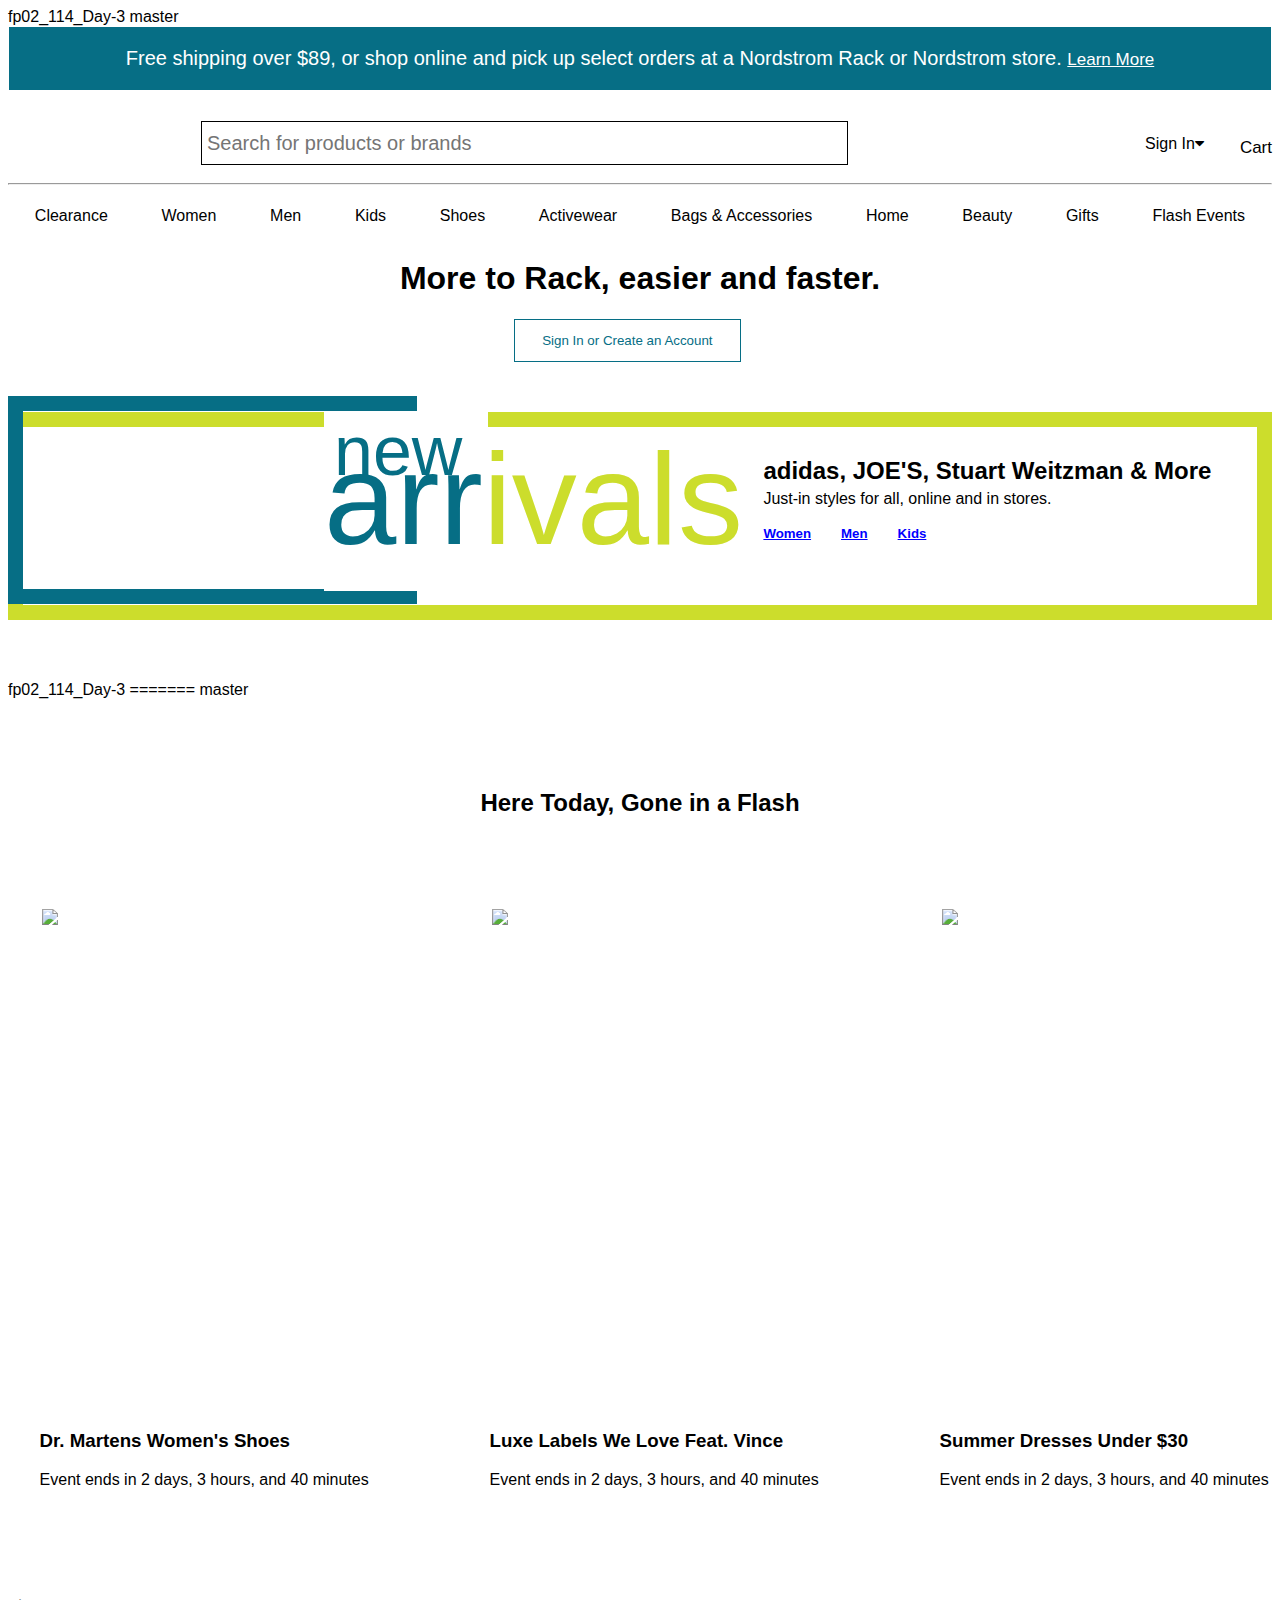
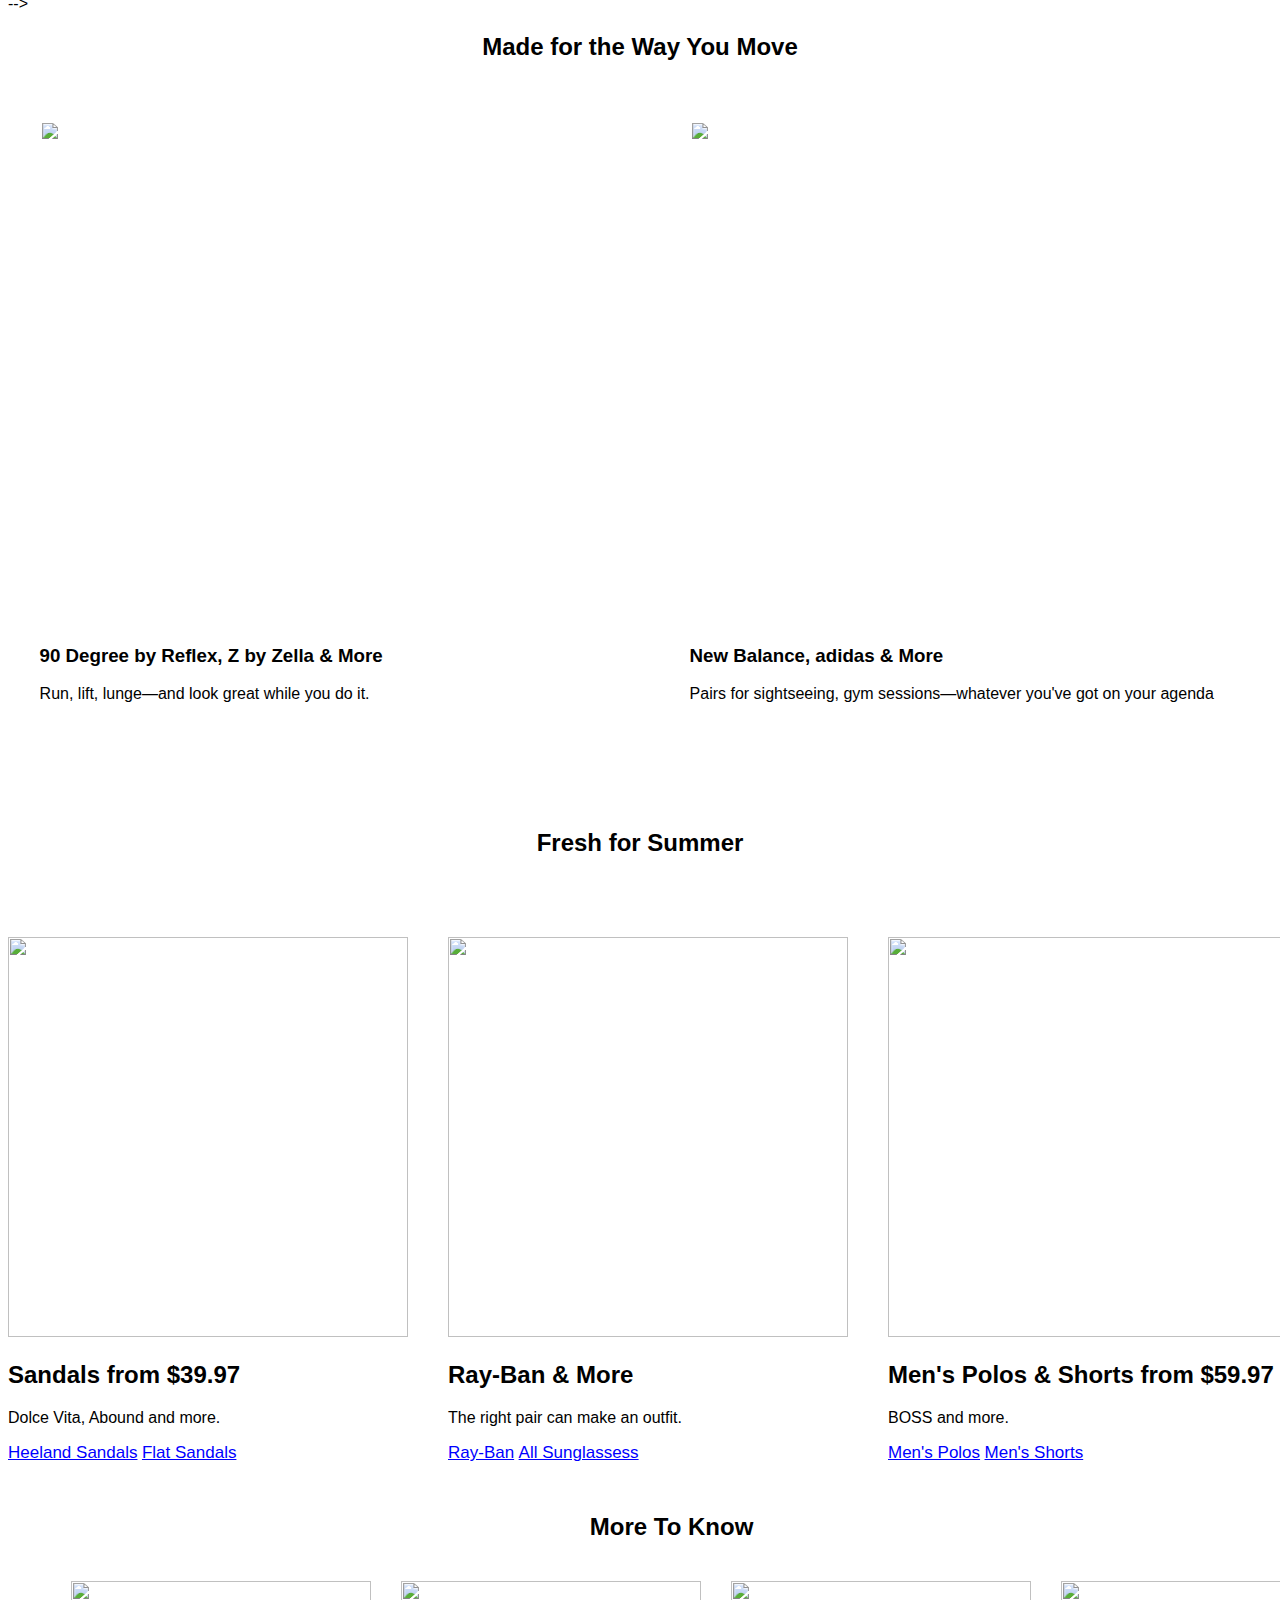
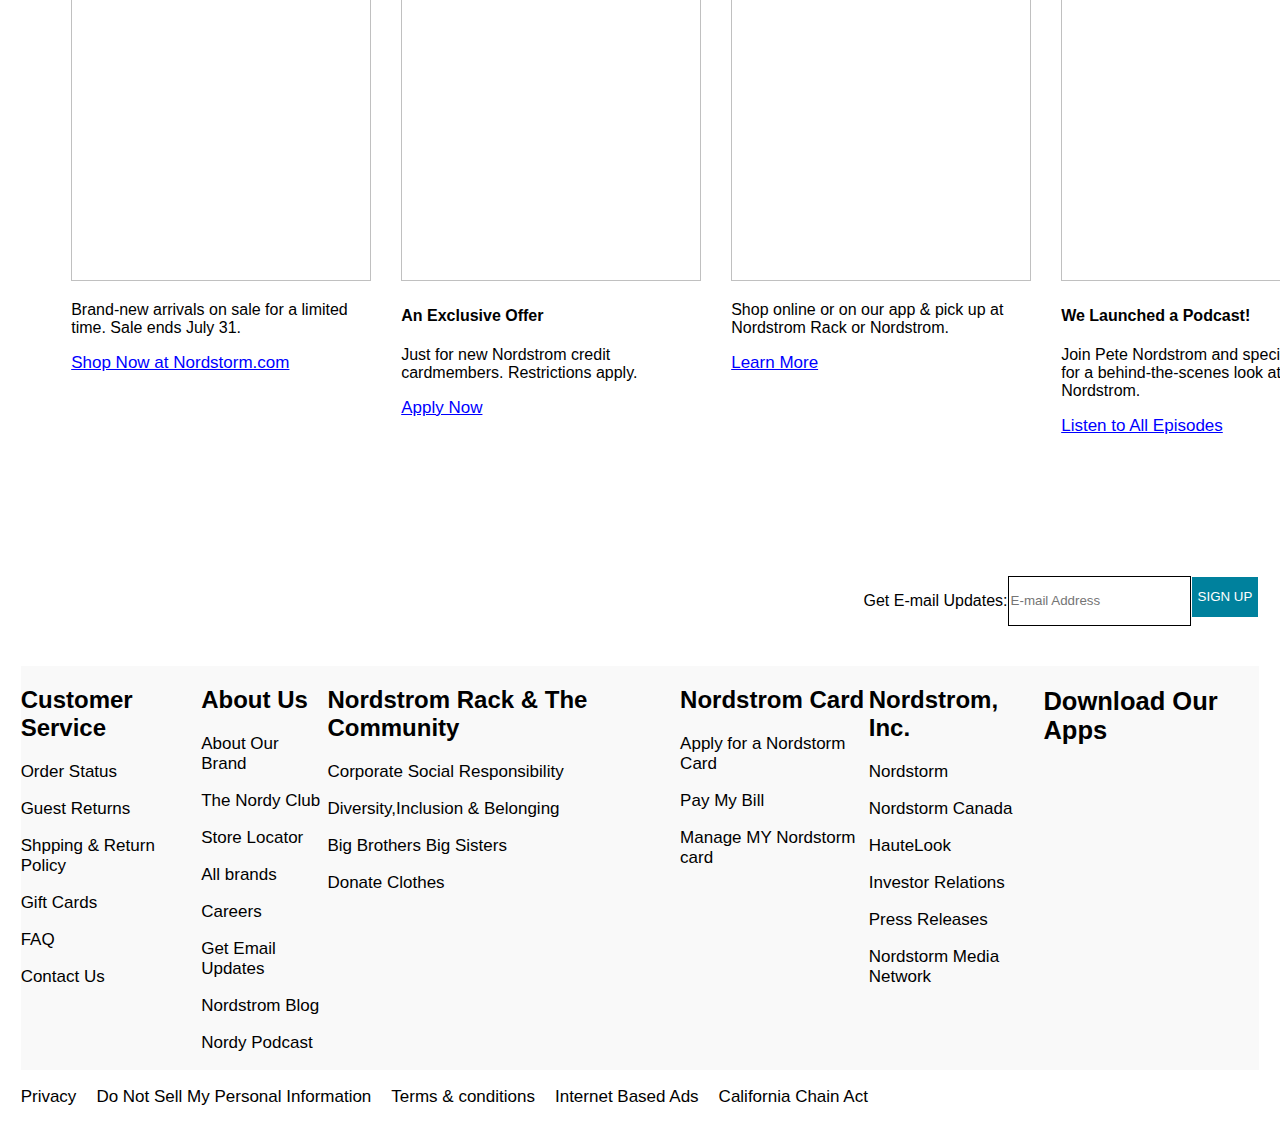
==== index.html @ 25737b63 "Update index.html" ====
<!DOCTYPE html>
<html lang="en">
<head>
    <meta charset="UTF-8">
    <meta http-equiv="X-UA-Compatible" content="IE=edge">
    <meta name="viewport" content="width=device-width, initial-scale=1.0">
    <title>Document</title>
    <link rel="stylesheet" href="./style/navbar.css">
    <link rel="stylesheet" href="./style/footer.css">
    <link rel="stylesheet" href="./style/bodypart.css">
 fp02_114_Day-3
    <!-- <link href="https://cdn.jsdelivr.net/npm/bootstrap@5.2.0-beta1/dist/css/bootstrap.min.css" rel="stylesheet" integrity="sha384-0evHe/X+R7YkIZDRvuzKMRqM+OrBnVFBL6DOitfPri4tjfHxaWutUpFmBp4vmVor" crossorigin="anonymous"> -->


    
 master
    <script
       src="https://kit.fontawesome.com/24c494a6b6.js"
       crossorigin="anonymous"
     ></script>
     <link rel="stylesheet" 
          href=
"https://cdnjs.cloudflare.com/ajax/libs/font-awesome/4.7.0/css/font-awesome.min.css">
</head>
<style>
    #more_to_know{
        width: 95%;
        margin-left: 5%;
        margin-bottom: 80px;
        margin-top: 50px;
    }

    #more_to_know>h2{
        text-align: center;
        margin-bottom: 40px;
    }
    #more_to_know>div{
        display: flex;
        justify-content: space-around;
        gap: 30px;
    }
    #more_to_know>div>div>img{
        height: 300px;
        width: 300px;
    }
    #more_to_know>div>div>a{
        color: blue;
        text-decoration: underline;
        
    }

    #fresh_for_summer>h2{
        text-align: center;
        margin-top: 40px;
        margin-bottom: 80px;
    }
    #fresh_for_summer>div{
        display: flex;
        justify-content: space-around;
        gap: 40px;
    }
    #fresh_for_summer>div>div>img{
        height: 400px;
        width: 400px;
    }
    #fresh_for_summer>div>div>div>a{
        color: blue;
        text-decoration: underline;
        gap: 30px;
    }
    

</style>
<body>
    <div id="mainnavbar">
    </div>

    
    <!-- *********body part**************** -->
    <h1 class="more">More to Rack, easier and faster.</h2>
    <button id="signbtn">Sign In or Create an Account</button>

    <div id="new_arrivals">
        <div id="joe">
            <h2>adidas, JOE'S, Stuart Weitzman & More</h2>
            <p>Just-in styles for all, online and in stores.</p>
            <div id="adidas">
                <h5>Women</h5>
                <h5>Men</h5>
                <h5>Kids</h5>
            </div>
        </div>
    </div>
    <div id="new_arrivals2">
        

    </div>
    <div id="new_arrival_box">
        <p class="new">new</p>
        <p class="arrivals">arr<span class="rivals">ivals</span></p>
    </div>

    <div id="slider">
        

    </div>

 fp02_114_Day-3
    <!-- <div id="slider">
        <div id="carouselExampleFade" class="carousel slide carousel-fade" data-bs-ride="carousel">
            <div class="carousel-inner">
              <a href="">
                <div class="carousel-item active">
                    <img src="https://assets.materialup.com/uploads/560e47b5-9641-4c14-b382-d2c999609350/preview.gif" class="d-block w-100" id="slideimg" alt="...">
                  </div>
              </a>
              <a href="">
                <div class="carousel-item">
                    <img src="https://media.istockphoto.com/photos/beautiful-asian-woman-shopping-online-with-mobile-phone-on-banner-picture-id1203642900?k=20&m=1203642900&s=170667a&w=0&h=y4pPW13m8MSfS_oq-EdHxk5dnBdIF86KWnBeRpiNZKg=" id="slideimg"  class="d-block w-100" alt="...">
                  </div>
              </a>
              <a href="">
                <div class="carousel-item">
                    <img src="https://morecustomersapp.com/wp-content/uploads/2020/08/banner-and-eCommerce.jpg" id="slideimg" class="d-block w-100" alt="...">
                  </div>
              </a>
              <a href="">
                <div class="carousel-item">
                    <img src="https://camo.envatousercontent.com/8f9ede8641d0f20750a0ad91c3855bf99bcc7b15/68747470733a2f2f64656d6f2e7468656d652d736b792e636f6d2f656e7661746f5f696d616765732f6d796465636f722f62616e6e65722d73616c652d34382e676966" id="slideimg" class="d-block w-100" alt="...">
                  </div>
              </a>
              <a href="">
                <div class="carousel-item">
                    <img src="https://i.pinimg.com/originals/4a/24/2b/4a242b1af58a55c62deaf5a972622909.gif" id="slideimg" class="d-block w-100" alt="...">
                  </div>
              </a>
            </div>
            <button class="carousel-control-prev" type="button" data-bs-target="#carouselExampleFade" data-bs-slide="prev">
              <span class="carousel-control-prev-icon" aria-hidden="true"></span>
              <span class="visually-hidden">Previous</span>
            </button>
            <button class="carousel-control-next" type="button" data-bs-target="#carouselExampleFade" data-bs-slide="next">
              <span class="carousel-control-next-icon" aria-hidden="true"></span>
              <span class="visually-hidden">Next</span>
            </button>
          </div>
    </div> -->
=======
    
 master
    <h2 class="here">Here Today, Gone in a Flash</h2>

    <div class="herebox">
        
            <div>
                <a href="">
                <img src="https://n.nordstrommedia.com/id/efb335a3-3217-4676-95b7-a118165d044d.jpeg?h=1224&w=1224" alt="">
            </a>
            <h3>Dr. Martens Women's Shoes</h3>
            <p>Event ends in 2 days, 3 hours, and 40 minutes</p>
            </div>
            
        
        <div>
            <a href="">
                <img src="https://n.nordstrommedia.com/id/b703c26f-d7a7-40a5-97ea-edccc70c4c58.jpeg?h=1224&w=1224" alt="">
            </a>
            <h3>Luxe Labels We Love Feat. Vince</h3>
            <p>Event ends in 2 days, 3 hours, and 40 minutes</p>

        </div>
        <div>
            <a href="">
                <img src="https://n.nordstrommedia.com/id/483097c6-24bb-4103-94c3-8af7c568f794.jpeg?h=1224&w=1224" alt="">
            </a>
            <h3>Summer Dresses Under $30</h3>
            <p>Event ends in 2 days, 3 hours, and 40 minutes</p>
        </div>
    </div> -->

    <!-- ***************Made for the Way You Move********** -->

    <h2 class="made">Made for the Way You Move</h2>

    <div class="dr_martens">
        
        <div>
            <a href="">
            <img src="https://n.nordstrommedia.com/id/efb335a3-3217-4676-95b7-a118165d044d.jpeg?h=1224&w=1224" alt="">
        </a>
        <h3>90 Degree by Reflex, Z by Zella & More</h3>
        <p>Run, lift, lunge—and look great while you do it.</p>
        <a href="">Women's Workout Sets</a>
        <a href="">All Women's Activewear</a>
        </div>
        
    
    <div>
        <a href="">
            <img src="https://n.nordstrommedia.com/id/b703c26f-d7a7-40a5-97ea-edccc70c4c58.jpeg?h=1224&w=1224" alt="">
        </a>
        <h3>New Balance, adidas & More</h3>
        <p>Pairs for sightseeing, gym sessions—whatever you've got on your agenda</p>
        <a href="">Sneakers for All</a>

    </div>
    
</div> 
<div id="slider_down"></div>

<div id="fresh_for_summer">
    <h2>Fresh for Summer</h2>
    <div>
        <div><img src="https://image.made-in-china.com/43f34j00PeITEvuauDql/High-Heel-Sandel-Lady-Shoes-S-H5-.jpg" alt="">
            <h2>Sandals from $39.97</h2>
            <p>Dolce Vita, Abound and more.</p>
            <div>
                <a href="">Heeland Sandals</a>
                <a href="">Flat Sandals</a>
            </div>
        </div>

        <div><img src="https://encrypted-tbn0.gstatic.com/images?q=tbn:ANd9GcQ8FQMLclQclEjliEaEalMgte2aXIigEbN1Bw&usqp=CAU" alt="">
            <h2>Ray-Ban & More</h2>
            <p>The right pair can make an outfit.</p>
            <div>
                <a href="">Ray-Ban</a>
                <a href="">All Sunglassess</a>
            </div>
        </div>

        <div><img src="https://c.tenor.com/kB_zB_PAf-8AAAAM/savex-shirts.gif" alt="">
            <h2>Men's Polos & Shorts from $59.97</h2>
            <p>BOSS and more.</p>
            <div>
                <a href="">Men's Polos</a>
                <a href="">Men's Shorts</a>
            </div>
        </div>


        



    </div>
</div>

<div id="more_to_know">
    <h2>More To Know</h2>
    <div>
        <div><img src="https://www.gifimages.pics/images/quotes/english/general/best-happy-anniversary-gif-52650-298450.gif" alt="">
            <p>Brand-new arrivals on sale for a limited time. Sale ends July 31.</p>
            <a href="">Shop Now at Nordstorm.com</a>
        </div>

        <div><img src="https://img.freepik.com/premium-vector/bonus-sign-letters-3d-decor-with-confetti-word-bonus-design-background-card-banner-confetti-decoration_41737-258.jpg?w=2000" alt="">
            <h4>An Exclusive Offer</h4>
            <p>Just for new Nordstrom credit cardmembers. Restrictions apply.</p>
            <a href="">Apply Now</a>
        </div>

        <div><img src="https://i.pinimg.com/originals/b9/51/ff/b951ffe771d095830fd4a39f845a2e57.gif" alt="">
            <p>Shop online or on our app & pick up at Nordstrom Rack or Nordstrom.</p>
            <a href="">Learn More</a>
        </div>

        <div><img src="https://1z1euk35x7oy36s8we4dr6lo-wpengine.netdna-ssl.com/wp-content/uploads/2022/05/Gummicube_Branding-Banners_220526_970x250_GIF-Layers.gif" alt="">
            <h4>We Launched a Podcast!</h4>
            <p>Join Pete Nordstrom and special guests for a behind-the-scenes look at Nordstrom. </p>
            <a href="">Listen to All Episodes</a>
        </div>


    </div>
</div>


<!-- ********************footer******************* -->
<div id="footer_body">   
</div>
<script src="https://cdn.jsdelivr.net/npm/bootstrap@5.2.0-beta1/dist/js/bootstrap.bundle.min.js" integrity="sha384-pprn3073KE6tl6bjs2QrFaJGz5/SUsLqktiwsUTF55Jfv3qYSDhgCecCxMW52nD2" crossorigin="anonymous"></script>
</body>
</html>
<script src="./script/index.js" type="module"></script>
<script src="./script/slide.js"></script>
---- style/navbar.css ----
#free_shipping{
    background-color: #066e85;
    color: white;
    font-size: 20px;
    text-align: center;
    border: 1px solid white;
}
a{
    color: white;
    font-size: 17px;
}

/* ************nordstrom logo********** */
#nordstrom{
    display: flex;
    justify-content: space-between;
    margin-top: 30px;
}
#input_id{
    width: 96%;
    height: 40px;
    border: none;
    font-size: 20px;
    margin-left: 3px;
}
#inputbox{
    border: 1px solid black;
    width: 51%;
    margin-right: 7%;
    height: 42px;
    
}
#sign{
    display: flex;
    gap: 20px;

}
#sign>a{
    text-decoration: none;
    color: black;
}
.fa-solid{
    /* margin-left: 20%; */
}
/* **************navbarpage*********** */
#clearance{
    display: flex;
    justify-content: space-between;

}
#clearance>a{
    text-decoration: none;
    color: black;
}


/* *************navbar*********** */

body {
    font-family: Arial, Helvetica, sans-serif;
  }

.navbar {
    overflow: hidden;
    /* border: 3px solid red ; */
    justify-content: space-around;
    display: flex;
  }
  
  .navbar a {
    /* float: left; */
    font-size: 16px;
    color: white;
    text-align: center;
    padding: 14px 16px;
    text-decoration: none;
  }
  
  .dropdown {
    /* float: left; */
    overflow: hidden;
  }
  
  .dropdown .dropbtn {
    font-size: 16px;  
    border: none;
    outline: none;
    color: black;
    padding: 14px 16px;
    background-color: inherit;
    font-family: inherit;
    margin: 0;
  }
  
  .navbar a:hover, .dropdown:hover .dropbtn {
    color: #00819d;
  }
  
  .dropdown-content {
    display: none;
    
    position: absolute;
    background-color: #f9f9f9;
    /* display: flex; */
    min-width: 160px;
    box-shadow: 0px 8px 16px 0px rgba(0,0,0,0.2);
    z-index: 1;
  }
  
  
  .dropdown-content a {
    float: none;
    color: black;
    padding: 12px 16px;
    text-decoration: none;
    display: block;
    text-align: left;
  }
  
  .dropdown-content a:hover {
    /* background-color: #ddd; */
    text-decoration: underline;
    color: #00819d;
  }
  
  .dropdown:hover .dropdown-content {
    display: block;
    display: flex;
    
  }

  /* **************nav2*********** */

  .dropdown-content2 {
    display: none;
    position: absolute;
    background-color: #f9f9f9;
    min-width: 160px;
    box-shadow: 0px 8px 16px 0px rgba(0,0,0,0.2);
    z-index: 1;
  }
  
  .dropdown-content2 a {
    float: none;
    color: black;
    padding: 12px 16px;
    text-decoration: none;
    display: block;
    text-align: left;
  }
  
  .dropdown-content2 a:hover {
    color: #00819d;
    text-decoration: underline;
  }
  
  .dropdown:hover .dropdown-content2 {
    display: block;
    /* border: 10px solid red; */
    
    margin-left: -8%;
  }
  .dropdown:hover .dropdown-content2>a{
    margin-top: -10px;
  }
  /* ********* */
  #signbutton{
    display: flex;
    gap: -5px;
    background-color:#065b72;
    
  }
  #signbutton>a{
    color: white;
  }
  #signbutton>hr{
    color: white;
    height: 30px;
  }
---- style/footer.css ----
#footer{
    display: flex;
    justify-content: space-around;
    background-color: #f9f9f9;
}
#footer>div>a{
    text-decoration: none;
    color: black;
}
#footer>div>a:hover{
    text-decoration: underline;
    color: blue;
}
#socialicon>a{
    text-decoration: none;
    color: black;
}
#socialicon{
    display: flex;
    gap: 20px;
}
#get_email{
    margin-top: 40px;
    display: flex;
    justify-content: space-between;
    margin-bottom: 40px;

}
#get_email>div>form{
    display: flex;
    justify-content: space-around;
}
#get_email>div>form>input{
    border: 1px solid;
}
#get_email>div{
    /* border: 1px solid red; */
    display: flex;
}
#btn{
    background-color:#00819d;
    color: white;
    height: 42px;
}
#btn:hover{
    background-color:white;
    color: #00819d;
}
#privacy{
    display: flex;
    gap: 20px;
}
#privacy>a{
    color: black;
    text-decoration: none;
}
#privacy>a>p:hover{
    color: blue;
    text-decoration: underline;

}
#exclusive>a>img{
    width: 100%;
    /* border: 2px solid green; */
}
#footer_body{
    width: 98%;
    margin: auto;
}
#prabhat{
    height: 200px;
}
---- style/bodypart.css ----
.para{
    font-size: 18px;
}
.para:hover{
    text-decoration: underline;
}
.more{
    text-align: center;
}
#signbtn{
    width: 18%;
    margin-left: 40%;
    border: 1px solid #066e85;
    height: 43px;
    color: #066e85;
    background-color: white;
}
#signbtn:hover{
    background-color: #066e85;
    color: white;
}
#new_arrivals{
    border: 15px solid #ccdd2c;
    margin-top: 50px;
    margin-bottom: -300px;
    height: 178px;
    
}
#new_arrivals2{
    border: 15px solid #066e85;
    margin-top: 20px;
    width: 30%;
    height: 178px;
    margin-top: 6%;
    margin-bottom:-263px;
}

#new_arrival_box{
    margin-left: 25%;
    background-color: white;
width: 13%;
height: 180px;
}
.new{
    
    margin-bottom: -197px;
    margin-left: 10px;
    font-size: 70px;
    color: #066e85;
}
.arrivals{
    margin-bottom: 5px;
    font-size: 130px;
    color: #066e85;
}
.rivals{
    color: #ccdd2c;
}
#adidas{
    display: flex;
    gap: 30px;
    margin-top: -20px;
    color: blue;
    text-decoration: underline;
}
#joe{
    margin-top: 30px;
    margin-left: 60%;
}
#joe>p{
margin-top: -15px;

}
#slider{
    margin-top: 90px;
    width: 95%;
    margin-left: 30px;
    /* margin: auto; */
}
#slideimg{
    height: 600px;
}
/* #slider>img{
    width: 100%;
    height: 200px;
} */
.here{
    margin-top: 90px;
    text-align: center;
    margin-bottom: 90px;
}
.herebox{
    margin-top: 60px;
    width: 95%;
    margin: auto;
    display: flex;
    /* gap: 60px; */
    justify-content: space-around;
    margin-bottom: 90px;
}
.herebox>div>a>img{
    height: 500px;
    width: 450px;
}
.dr_martens{
    margin-top: 60px;
    width: 95%;
    margin: auto;
    display: flex;
    /* gap: 60px; */
    justify-content: space-around;
    margin-bottom: 90px;
}
.dr_martens>div>a>img{
    height: 500px;
    width: 650px;
}
.made{
    text-align: center;
    margin-bottom: 60px;
}
#slider>img{
    width: 100%;
    height: 650px;
}
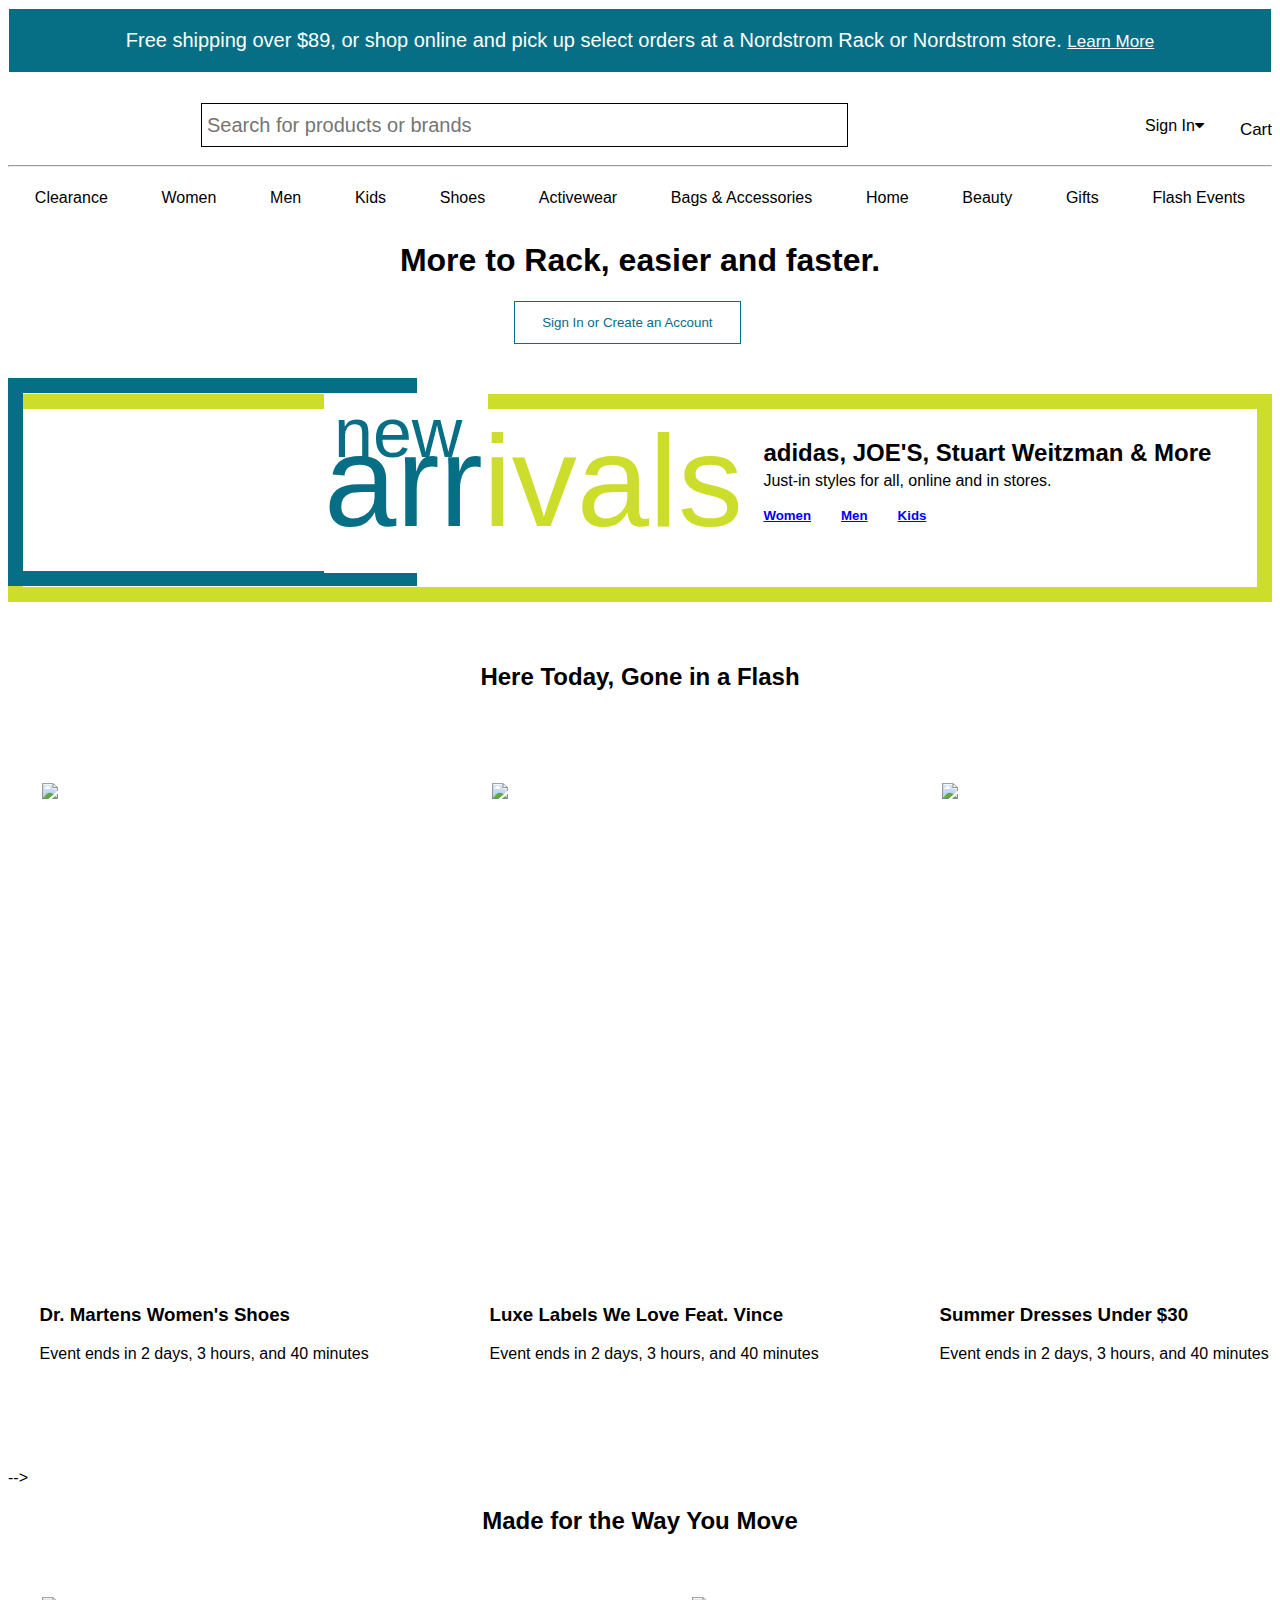
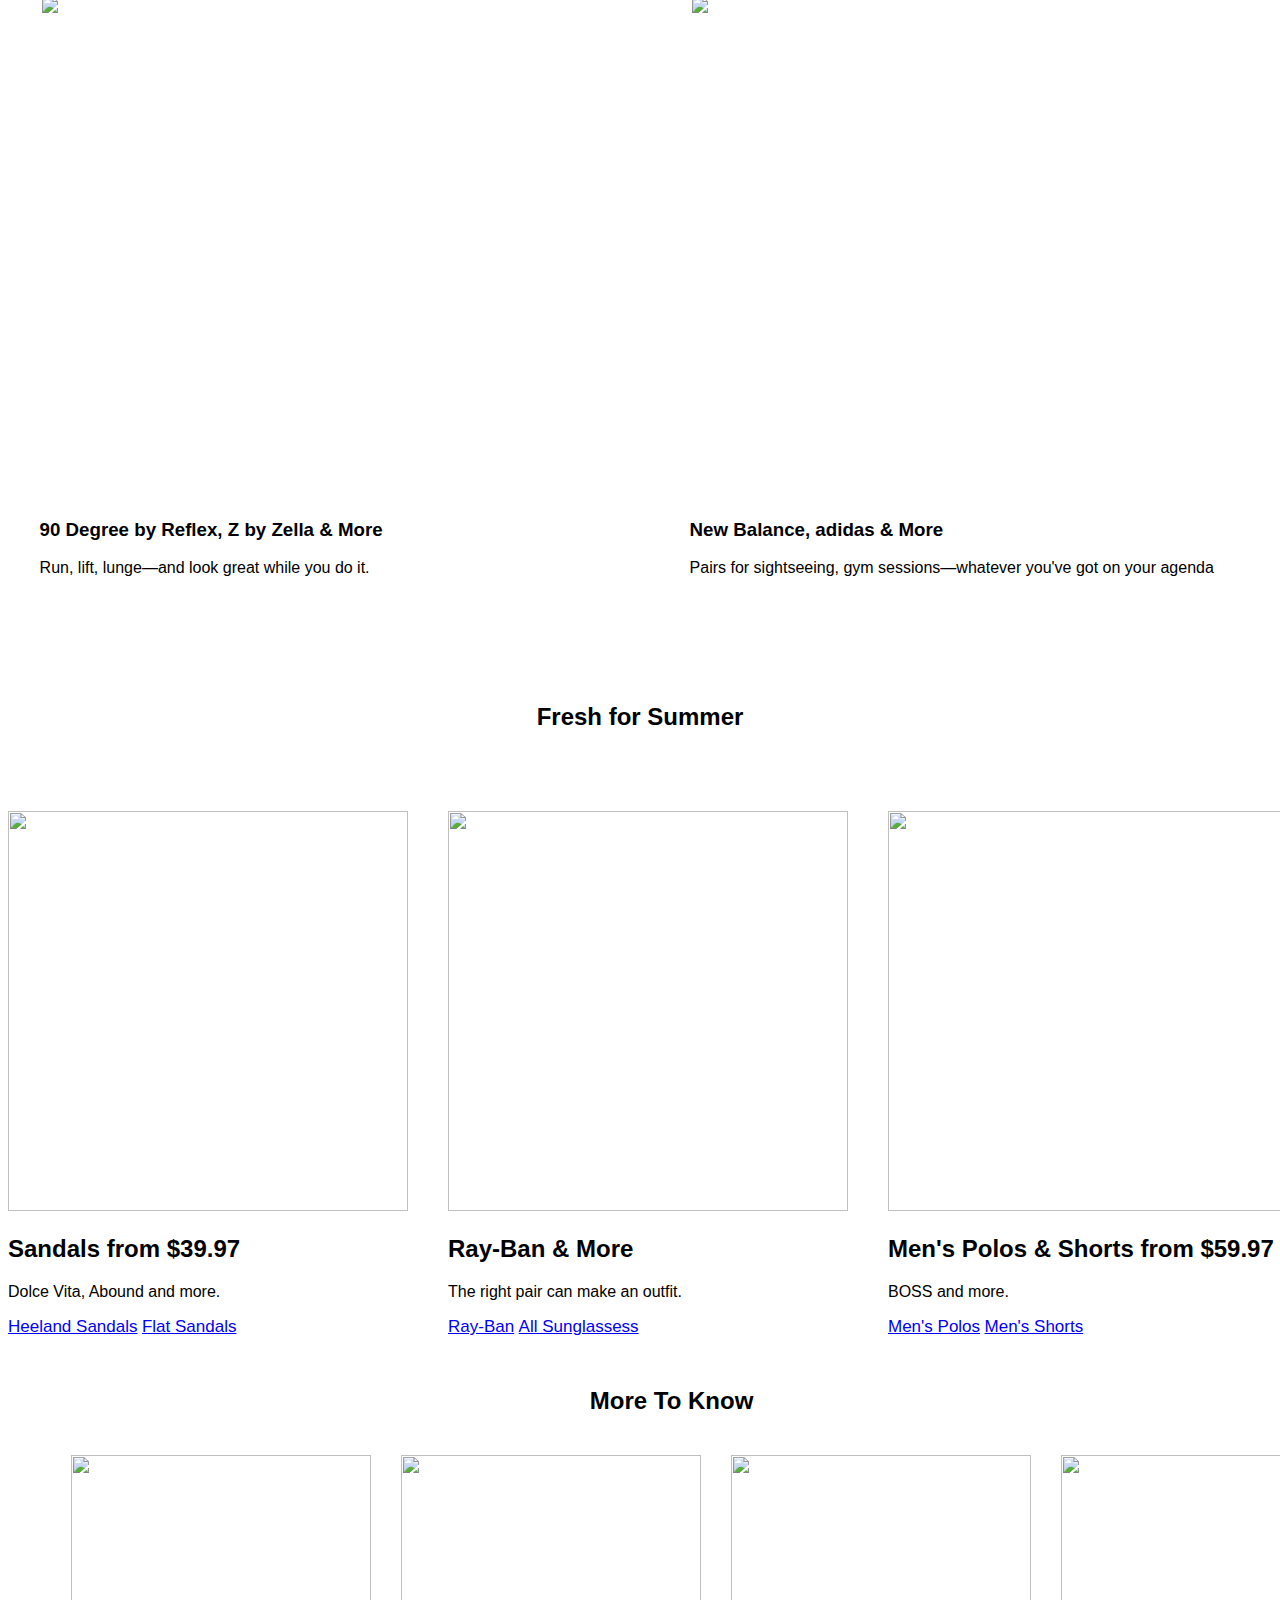
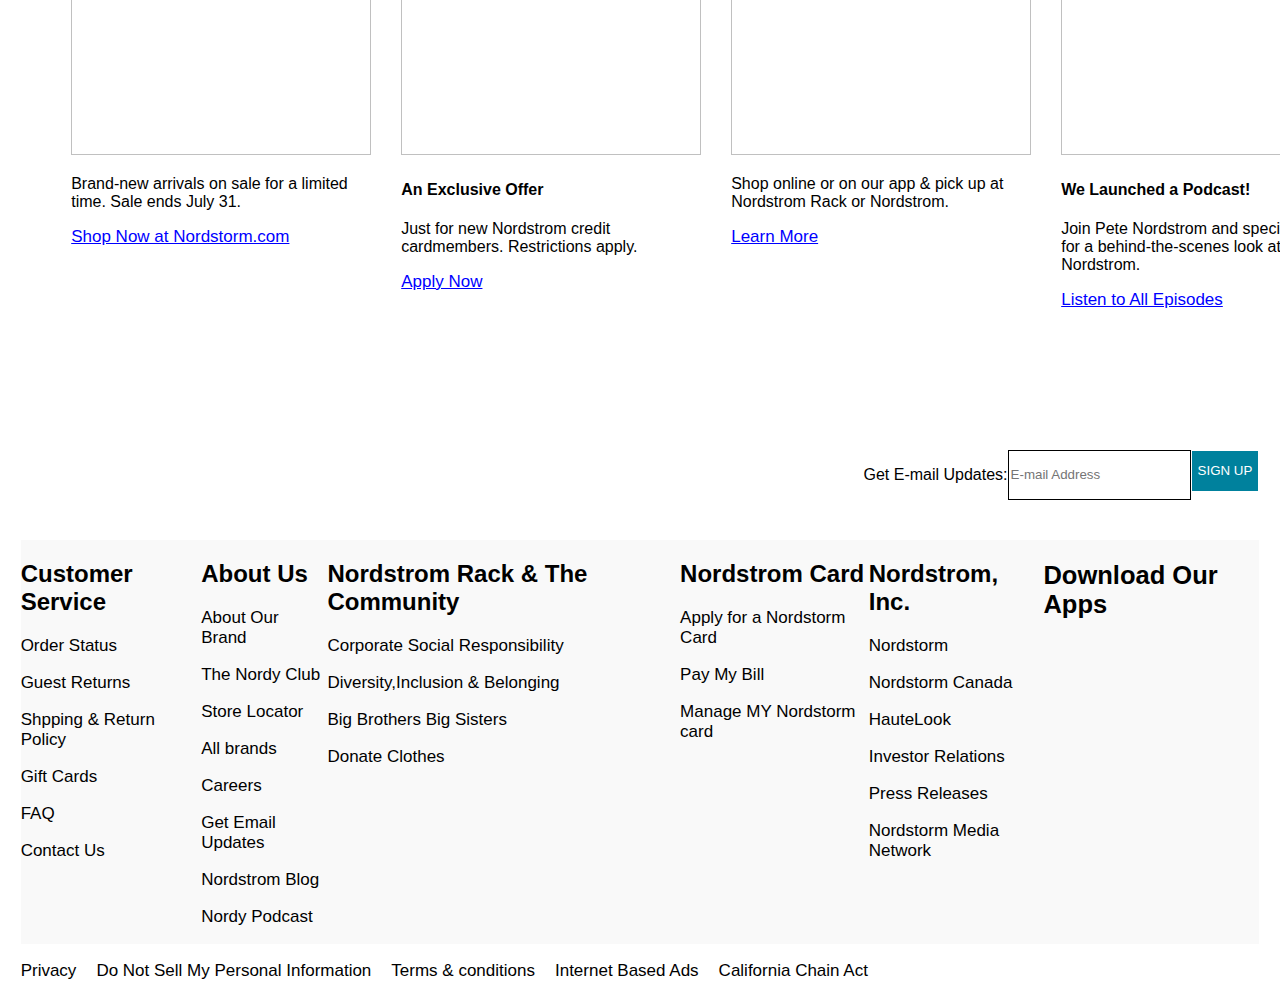
==== commit aabc2f0d: "Update index.html" ====
--- a/index.html
+++ b/index.html
@@ -8,12 +8,11 @@
     <link rel="stylesheet" href="./style/navbar.css">
     <link rel="stylesheet" href="./style/footer.css">
     <link rel="stylesheet" href="./style/bodypart.css">
- fp02_114_Day-3
+ 
     <!-- <link href="https://cdn.jsdelivr.net/npm/bootstrap@5.2.0-beta1/dist/css/bootstrap.min.css" rel="stylesheet" integrity="sha384-0evHe/X+R7YkIZDRvuzKMRqM+OrBnVFBL6DOitfPri4tjfHxaWutUpFmBp4vmVor" crossorigin="anonymous"> -->
 
 
     
- master
     <script
        src="https://kit.fontawesome.com/24c494a6b6.js"
        crossorigin="anonymous"
@@ -104,8 +103,6 @@
         
 
     </div>
-
- fp02_114_Day-3
     <!-- <div id="slider">
         <div id="carouselExampleFade" class="carousel slide carousel-fade" data-bs-ride="carousel">
             <div class="carousel-inner">
@@ -145,9 +142,8 @@
             </button>
           </div>
     </div> -->
-=======
-    
- master
+
+
     <h2 class="here">Here Today, Gone in a Flash</h2>
 
     <div class="herebox">
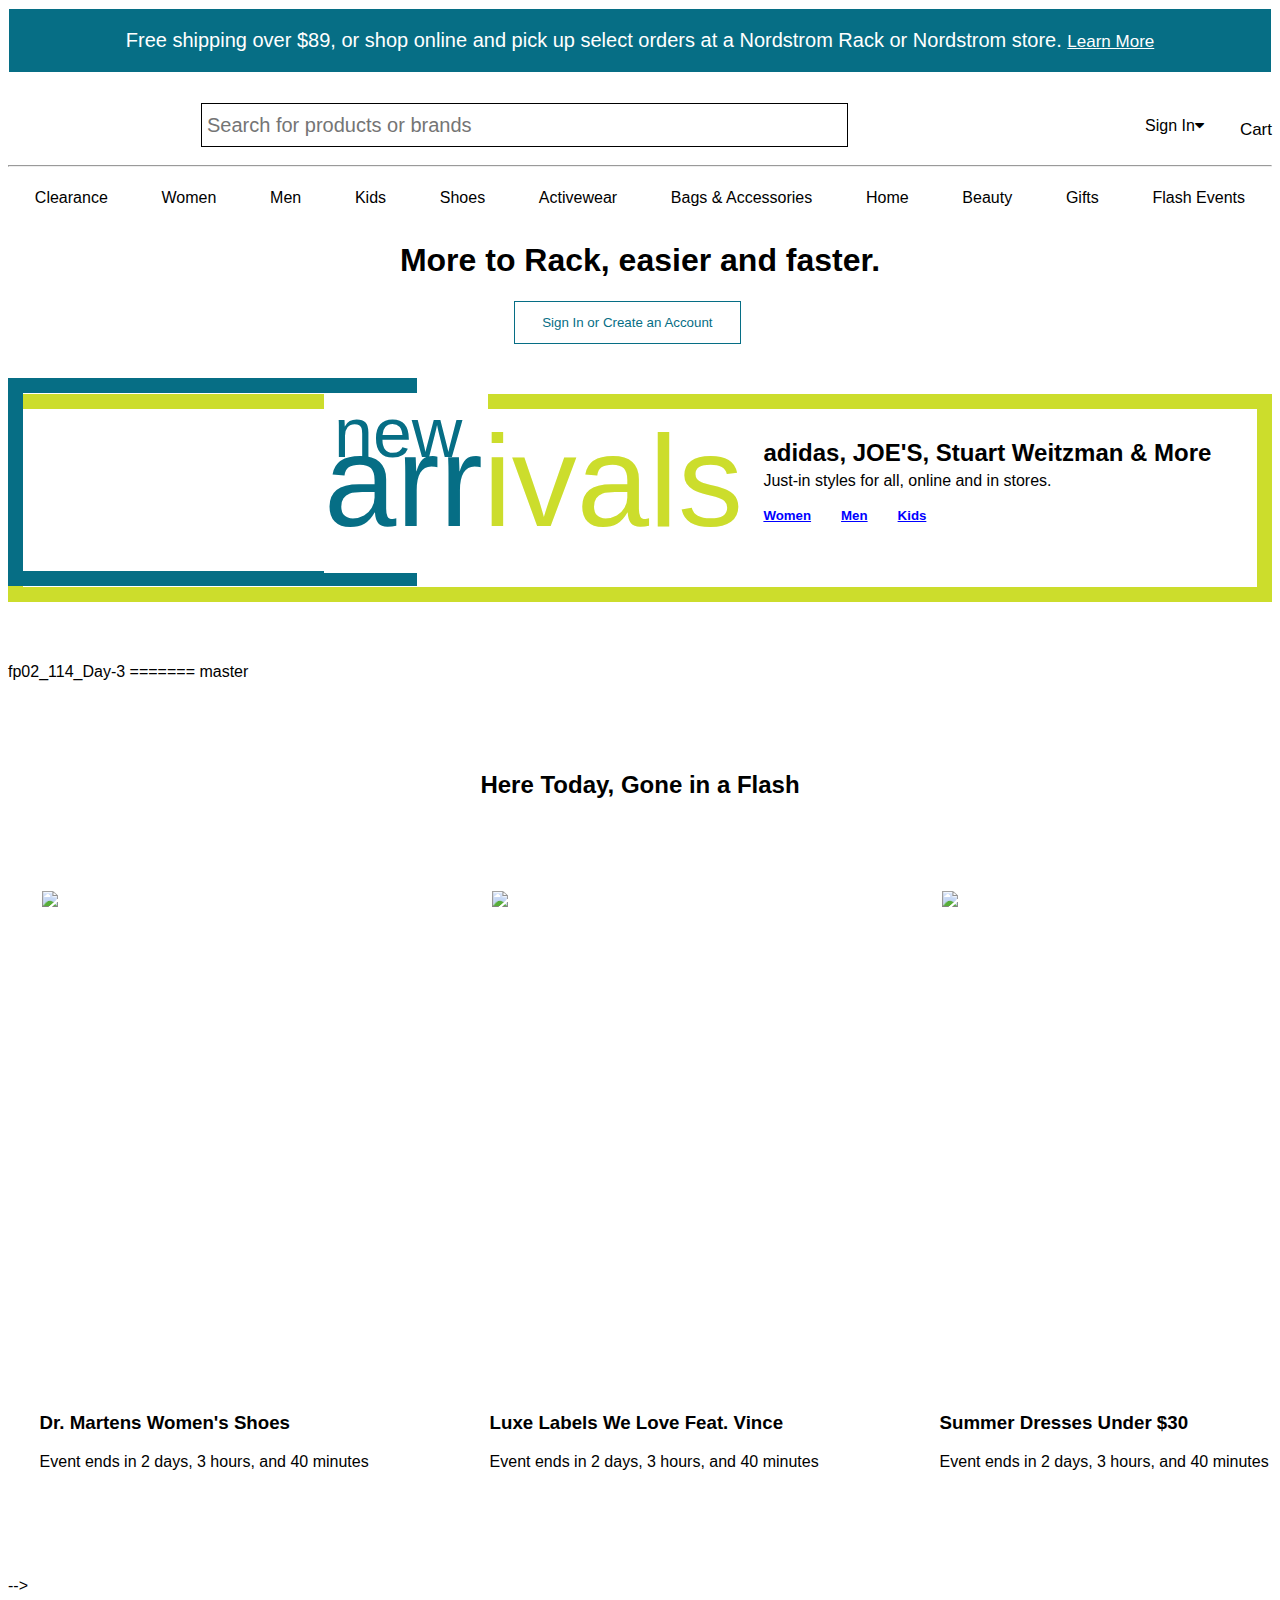
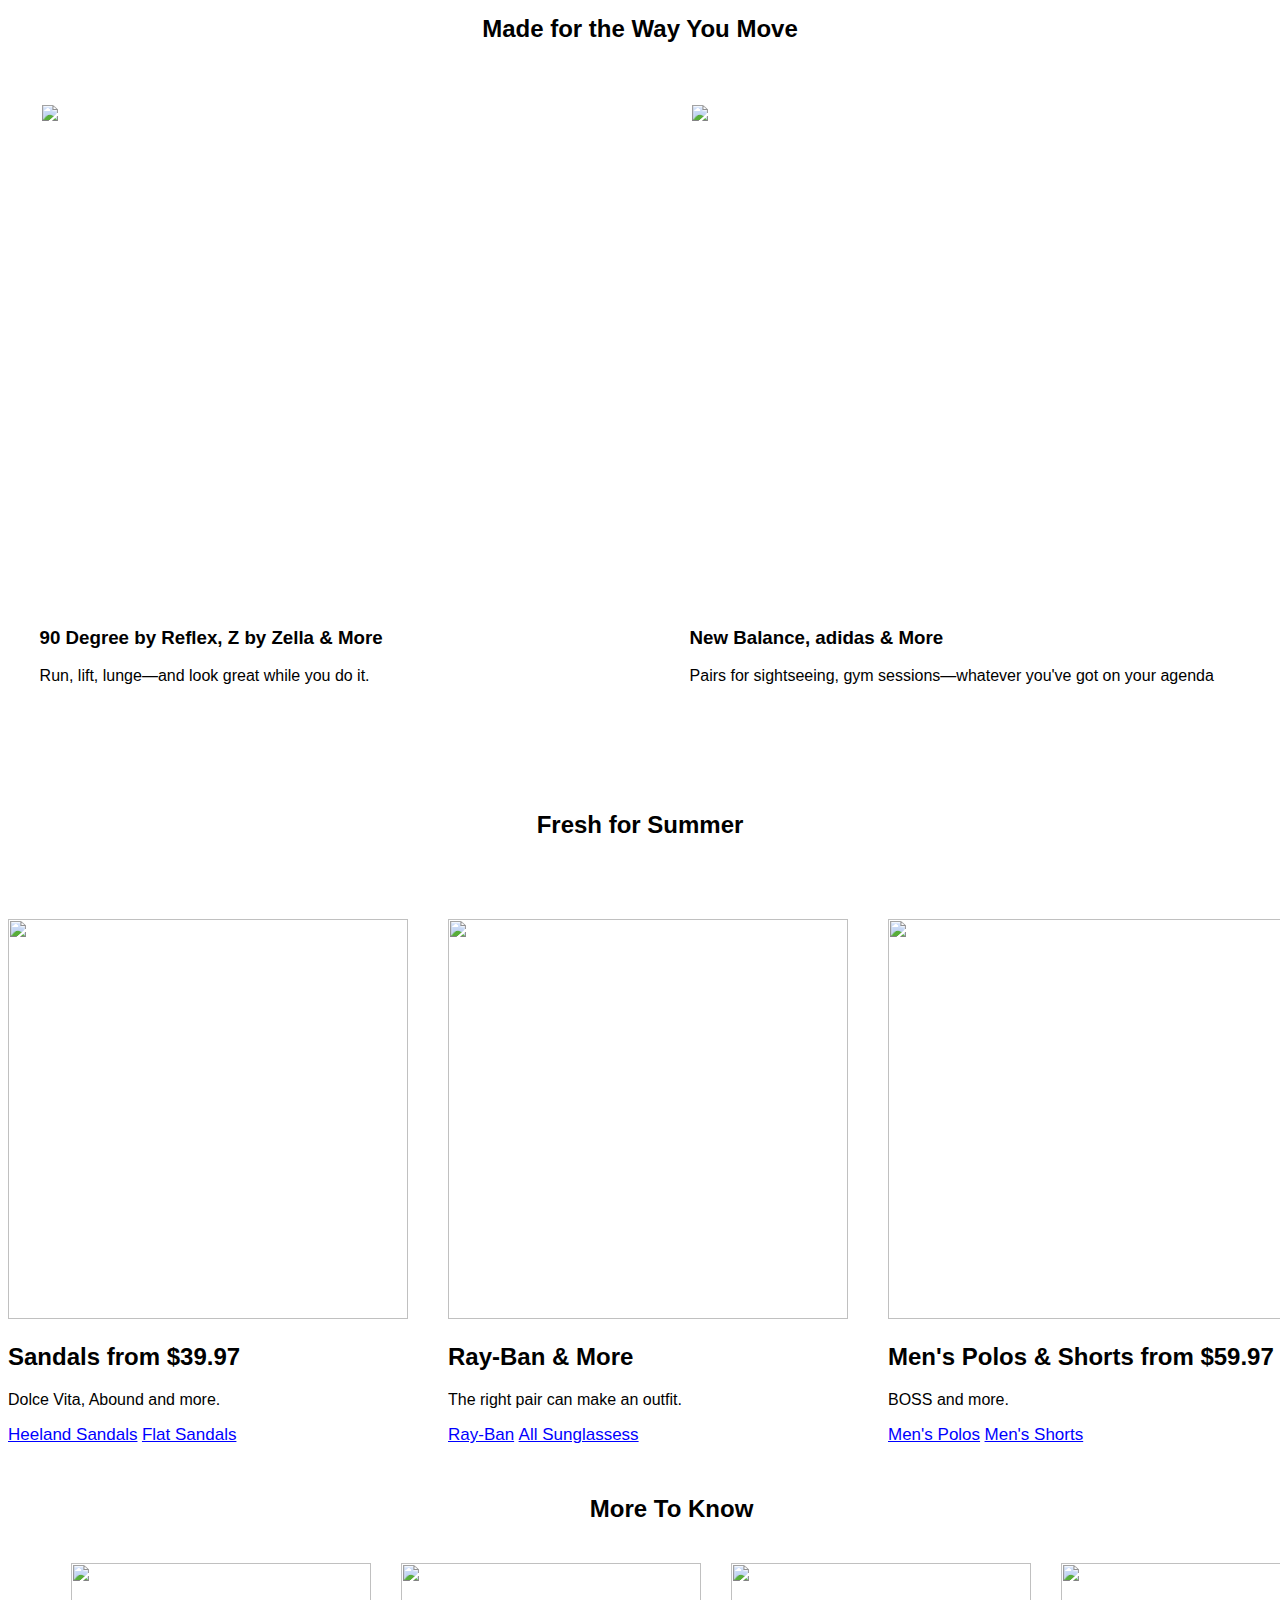
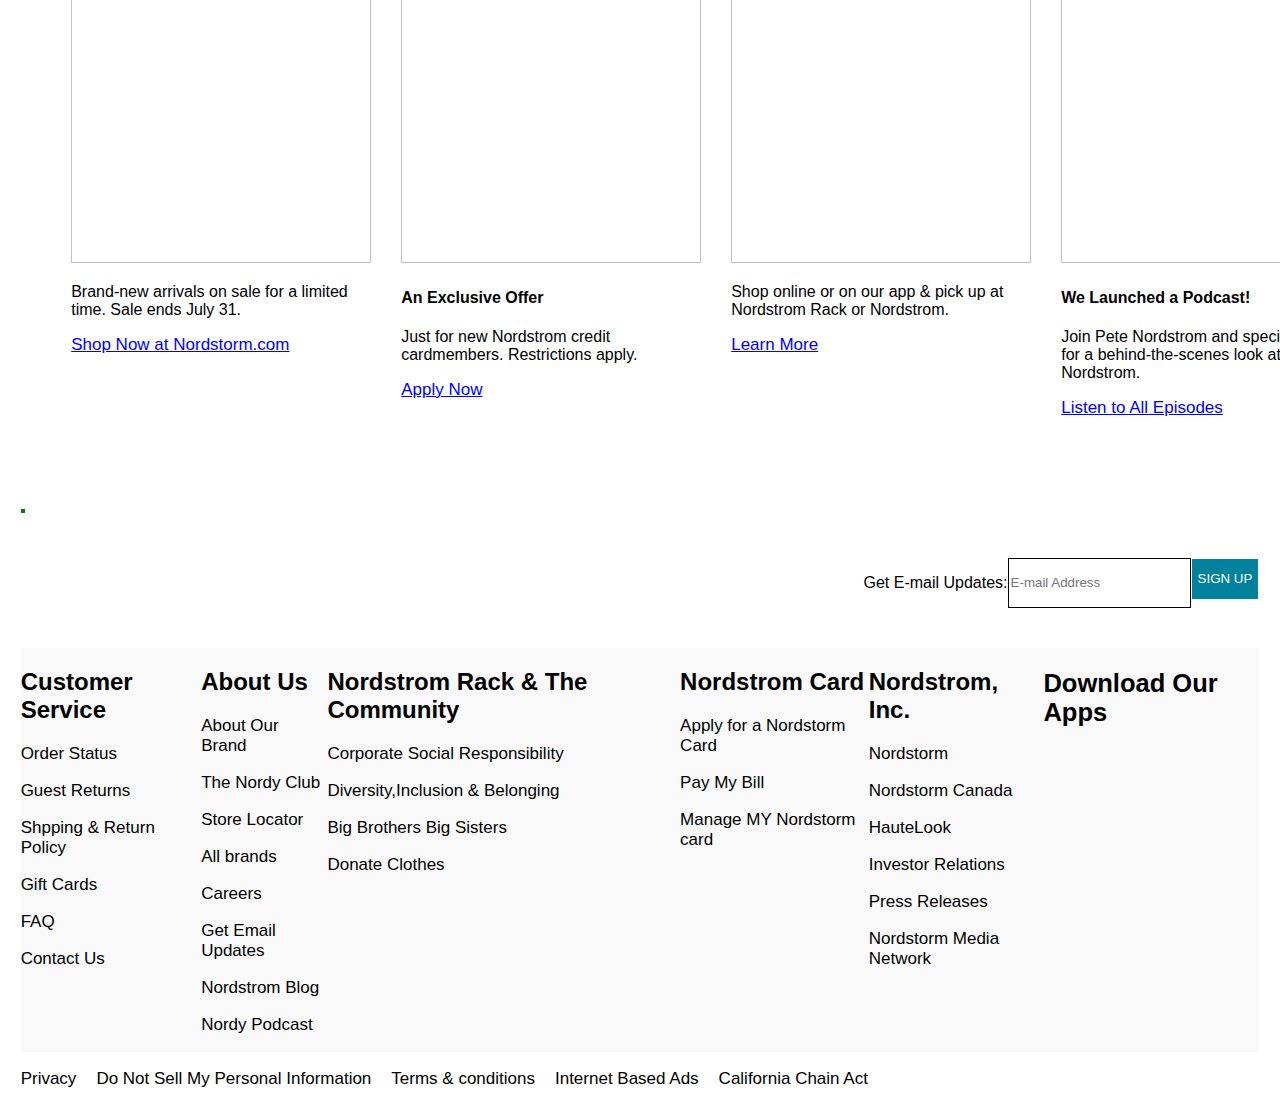
==== commit dc4fb0b9: "project" ====
--- a/index.html
+++ b/index.html
@@ -5,14 +5,15 @@
     <meta http-equiv="X-UA-Compatible" content="IE=edge">
     <meta name="viewport" content="width=device-width, initial-scale=1.0">
     <title>Document</title>
-    <link rel="stylesheet" href="./style/navbar.css">
-    <link rel="stylesheet" href="./style/footer.css">
-    <link rel="stylesheet" href="./style/bodypart.css">
- 
+    <link rel="stylesheet" href="../style/navbar.css">
+    <link rel="stylesheet" href="../style/footer.css">
+    <link rel="stylesheet" href="../style/bodypart.css">
+ <!-- fp02_114_Day-3 -->
     <!-- <link href="https://cdn.jsdelivr.net/npm/bootstrap@5.2.0-beta1/dist/css/bootstrap.min.css" rel="stylesheet" integrity="sha384-0evHe/X+R7YkIZDRvuzKMRqM+OrBnVFBL6DOitfPri4tjfHxaWutUpFmBp4vmVor" crossorigin="anonymous"> -->
 
 
     
+ <!-- master -->
     <script
        src="https://kit.fontawesome.com/24c494a6b6.js"
        crossorigin="anonymous"
@@ -103,6 +104,8 @@
         
 
     </div>
+
+ fp02_114_Day-3
     <!-- <div id="slider">
         <div id="carouselExampleFade" class="carousel slide carousel-fade" data-bs-ride="carousel">
             <div class="carousel-inner">
@@ -142,8 +145,9 @@
             </button>
           </div>
     </div> -->
-
-
+=======
+    
+ master
     <h2 class="here">Here Today, Gone in a Flash</h2>
 
     <div class="herebox">
--- a/style/navbar.css
+++ b/style/navbar.css
@@ -39,9 +39,9 @@
     text-decoration: none;
     color: black;
 }
-.fa-solid{
+/* .fa-solid{ */
     /* margin-left: 20%; */
-}
+/* } */
 /* **************navbarpage*********** */
 #clearance{
     display: flex;
--- a/style/footer.css
+++ b/style/footer.css
@@ -61,7 +61,7 @@
 }
 #exclusive>a>img{
     width: 100%;
-    /* border: 2px solid green; */
+    border: 2px solid green;
 }
 #footer_body{
     width: 98%;
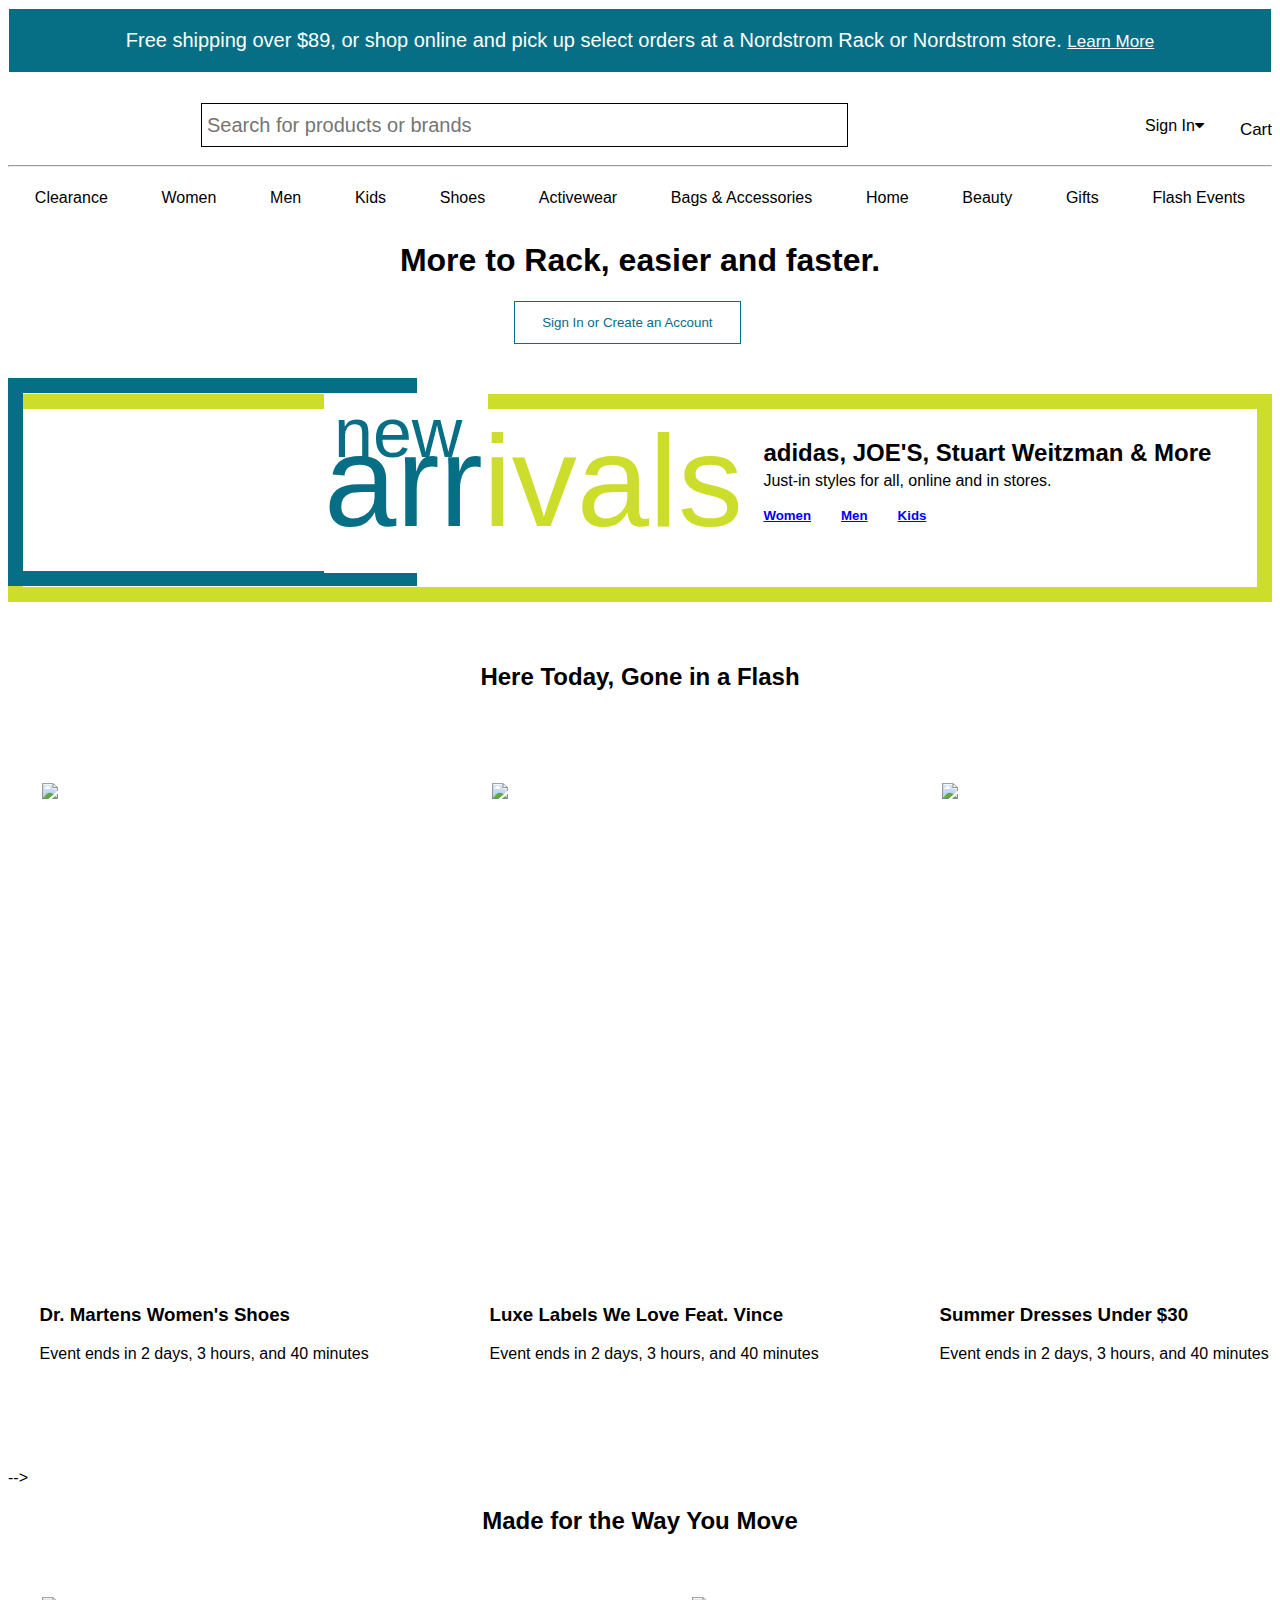
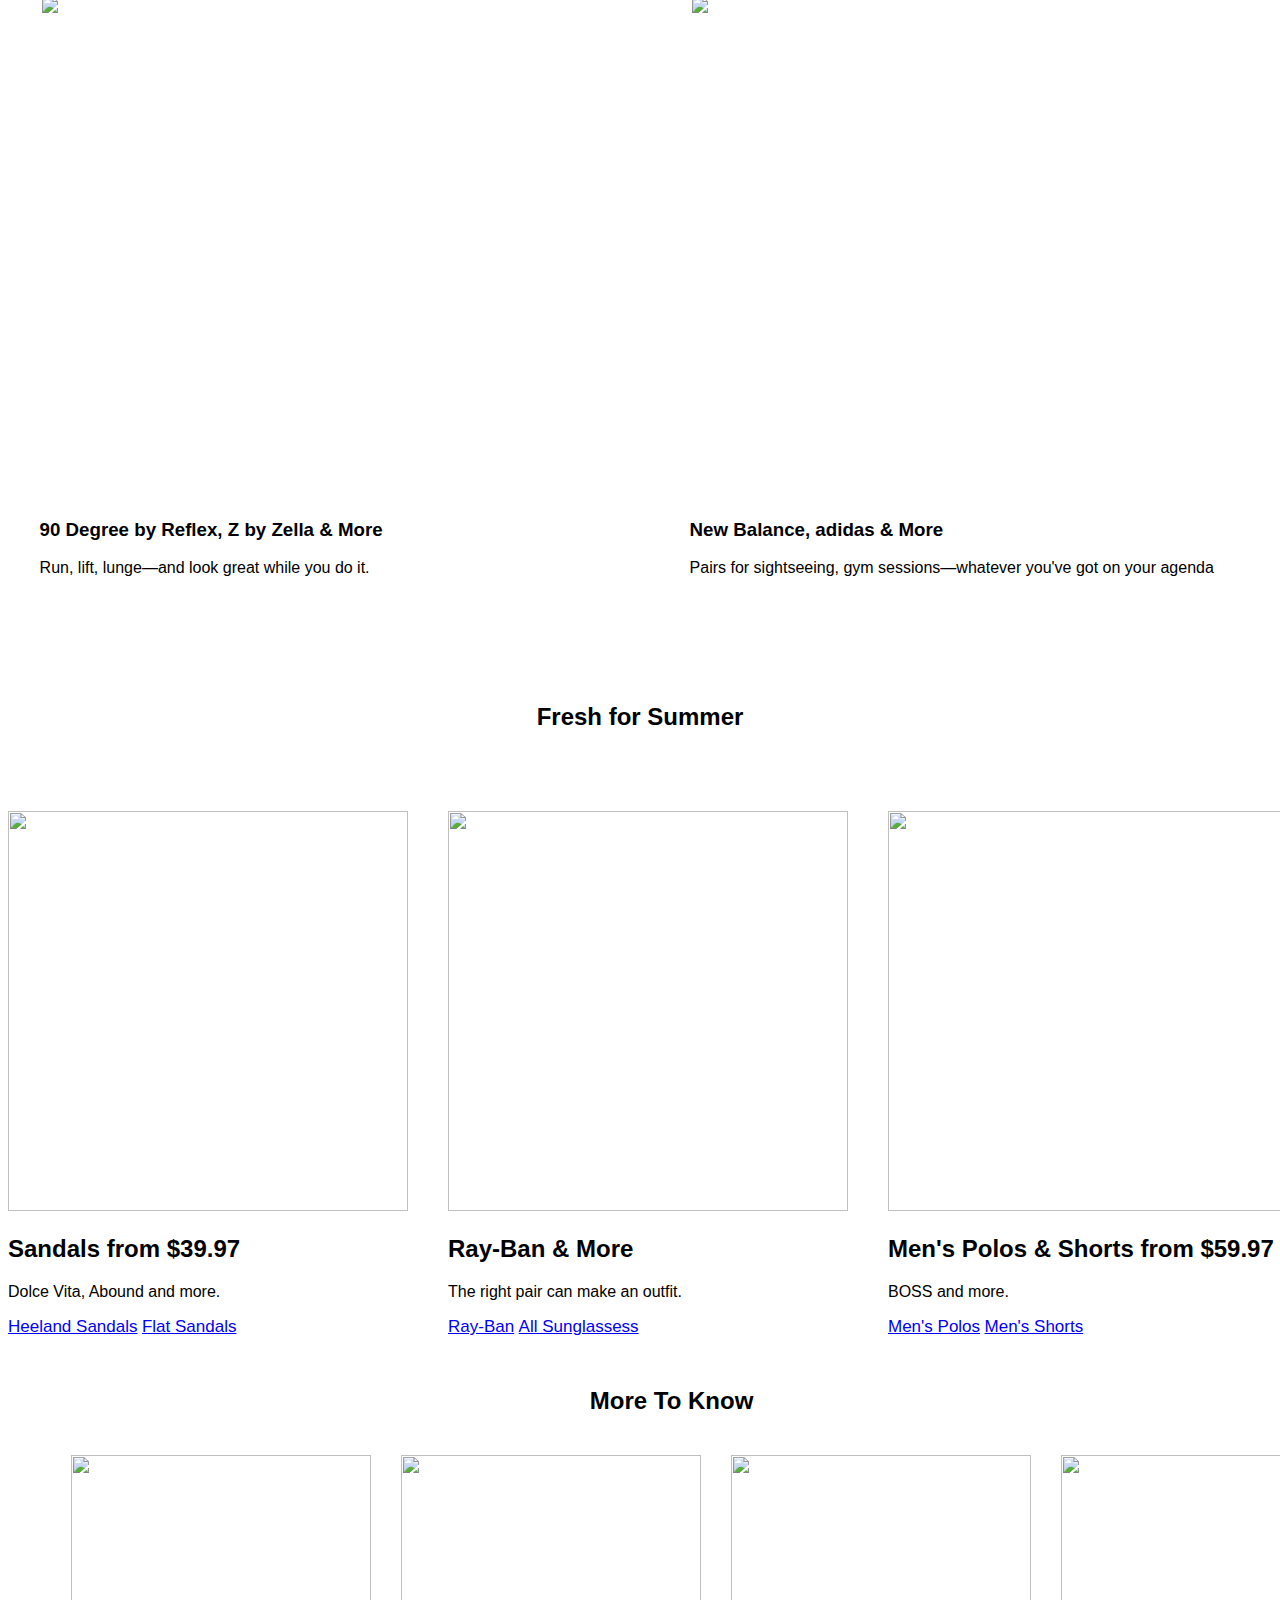
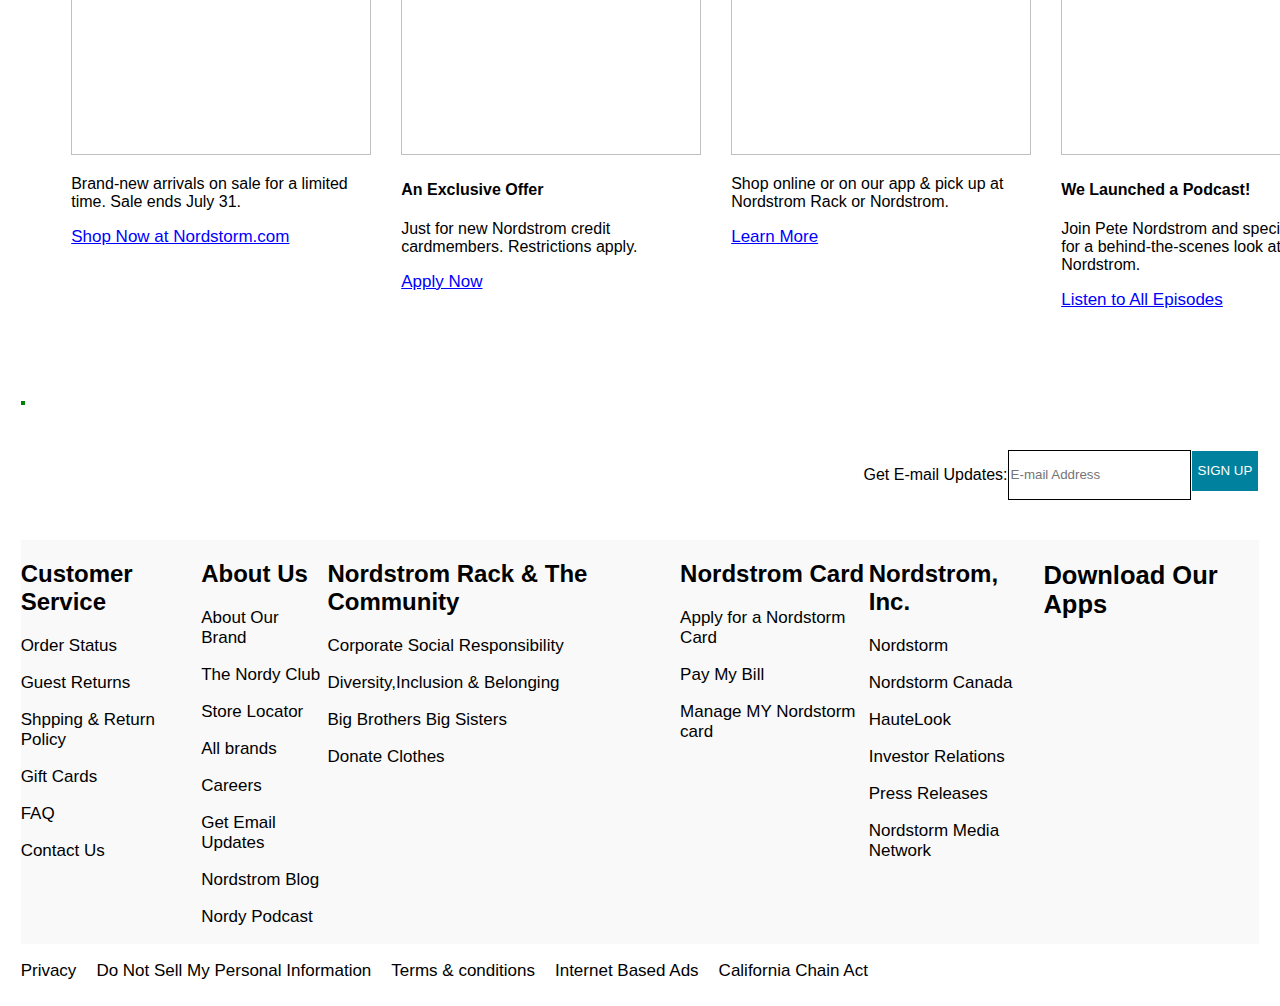
==== commit af2b6433: "Merge branch 'master' into fw19_0557_day-2" ====
--- a/index.html
+++ b/index.html
@@ -5,15 +5,25 @@
     <meta http-equiv="X-UA-Compatible" content="IE=edge">
     <meta name="viewport" content="width=device-width, initial-scale=1.0">
     <title>Document</title>
+
     <link rel="stylesheet" href="../style/navbar.css">
     <link rel="stylesheet" href="../style/footer.css">
     <link rel="stylesheet" href="../style/bodypart.css">
  <!-- fp02_114_Day-3 -->
+
+    <link rel="stylesheet" href="./style/navbar.css">
+    <link rel="stylesheet" href="./style/footer.css">
+    <link rel="stylesheet" href="./style/bodypart.css">
+ 
+
     <!-- <link href="https://cdn.jsdelivr.net/npm/bootstrap@5.2.0-beta1/dist/css/bootstrap.min.css" rel="stylesheet" integrity="sha384-0evHe/X+R7YkIZDRvuzKMRqM+OrBnVFBL6DOitfPri4tjfHxaWutUpFmBp4vmVor" crossorigin="anonymous"> -->
 
 
     
- <!-- master -->
+
+
+
+
     <script
        src="https://kit.fontawesome.com/24c494a6b6.js"
        crossorigin="anonymous"
@@ -104,8 +114,6 @@
         
 
     </div>
-
- fp02_114_Day-3
     <!-- <div id="slider">
         <div id="carouselExampleFade" class="carousel slide carousel-fade" data-bs-ride="carousel">
             <div class="carousel-inner">
@@ -145,9 +153,8 @@
             </button>
           </div>
     </div> -->
-=======
-    
- master
+
+
     <h2 class="here">Here Today, Gone in a Flash</h2>
 
     <div class="herebox">
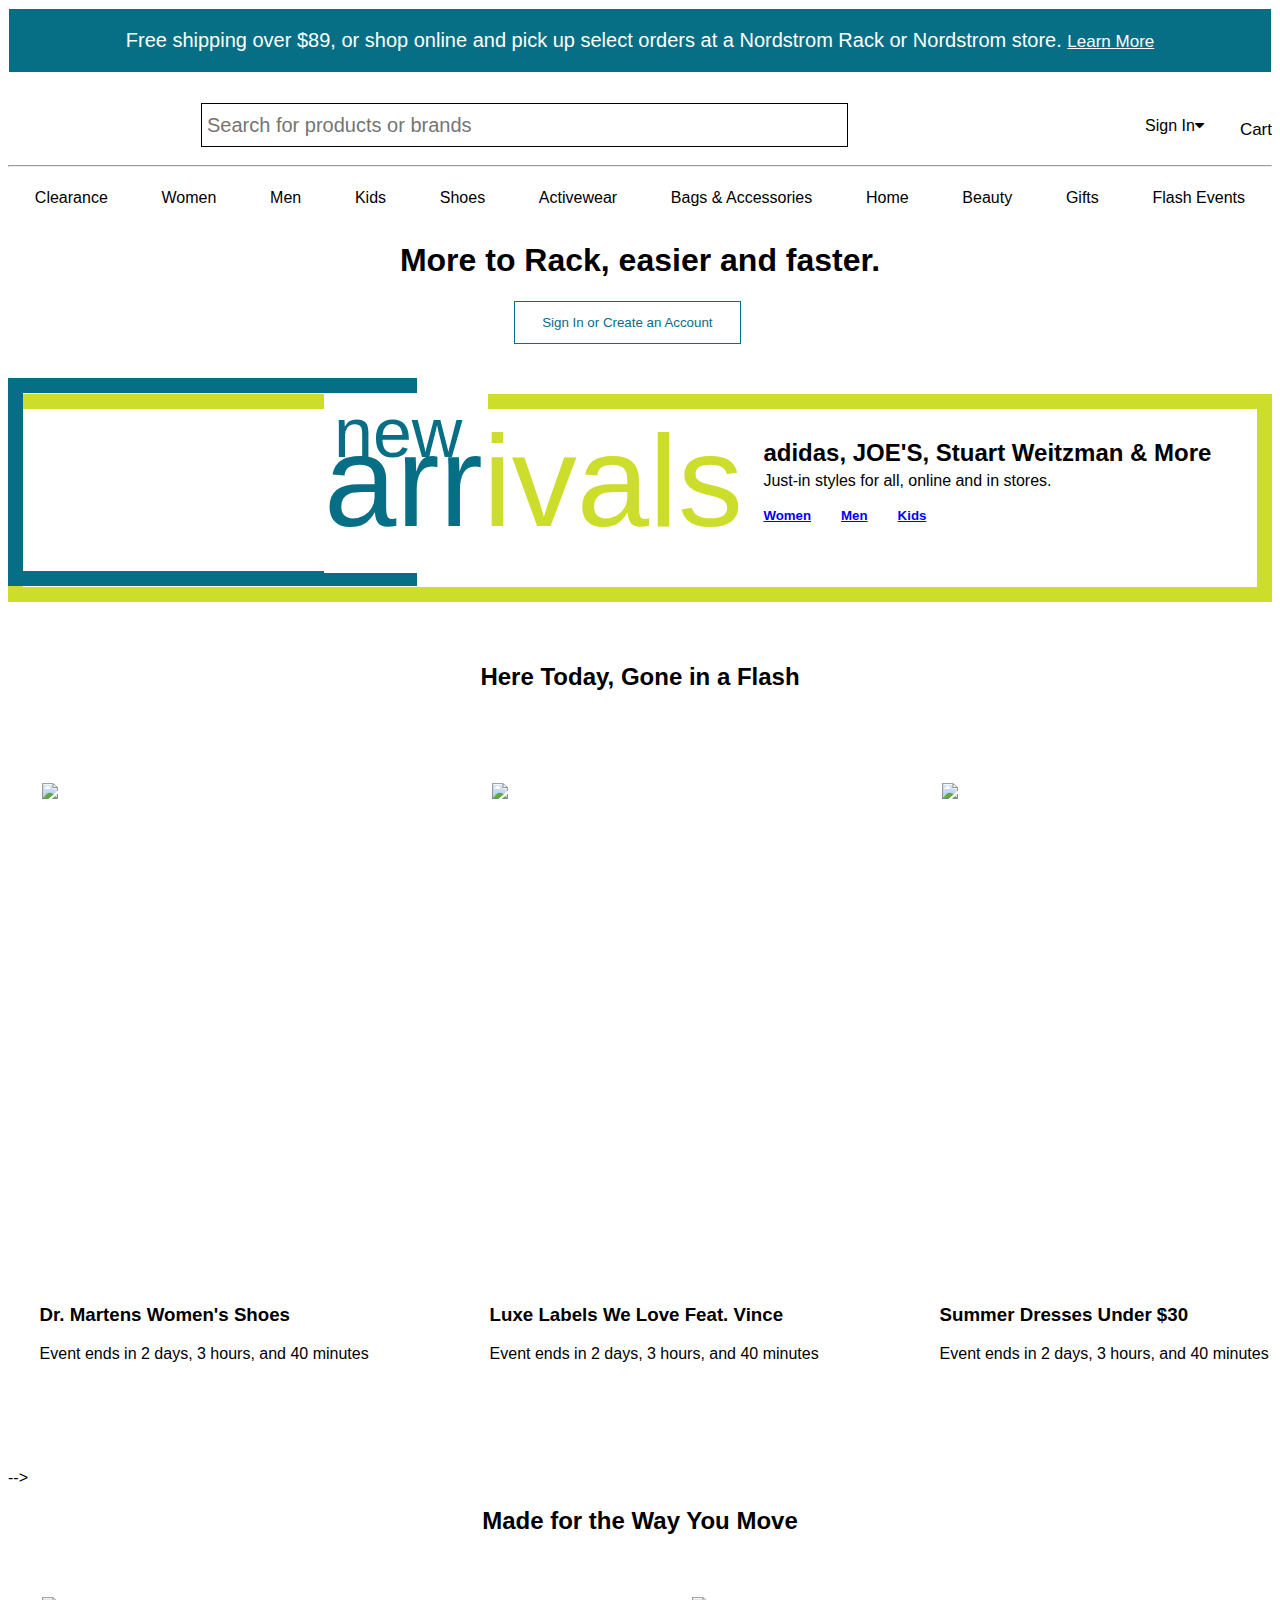
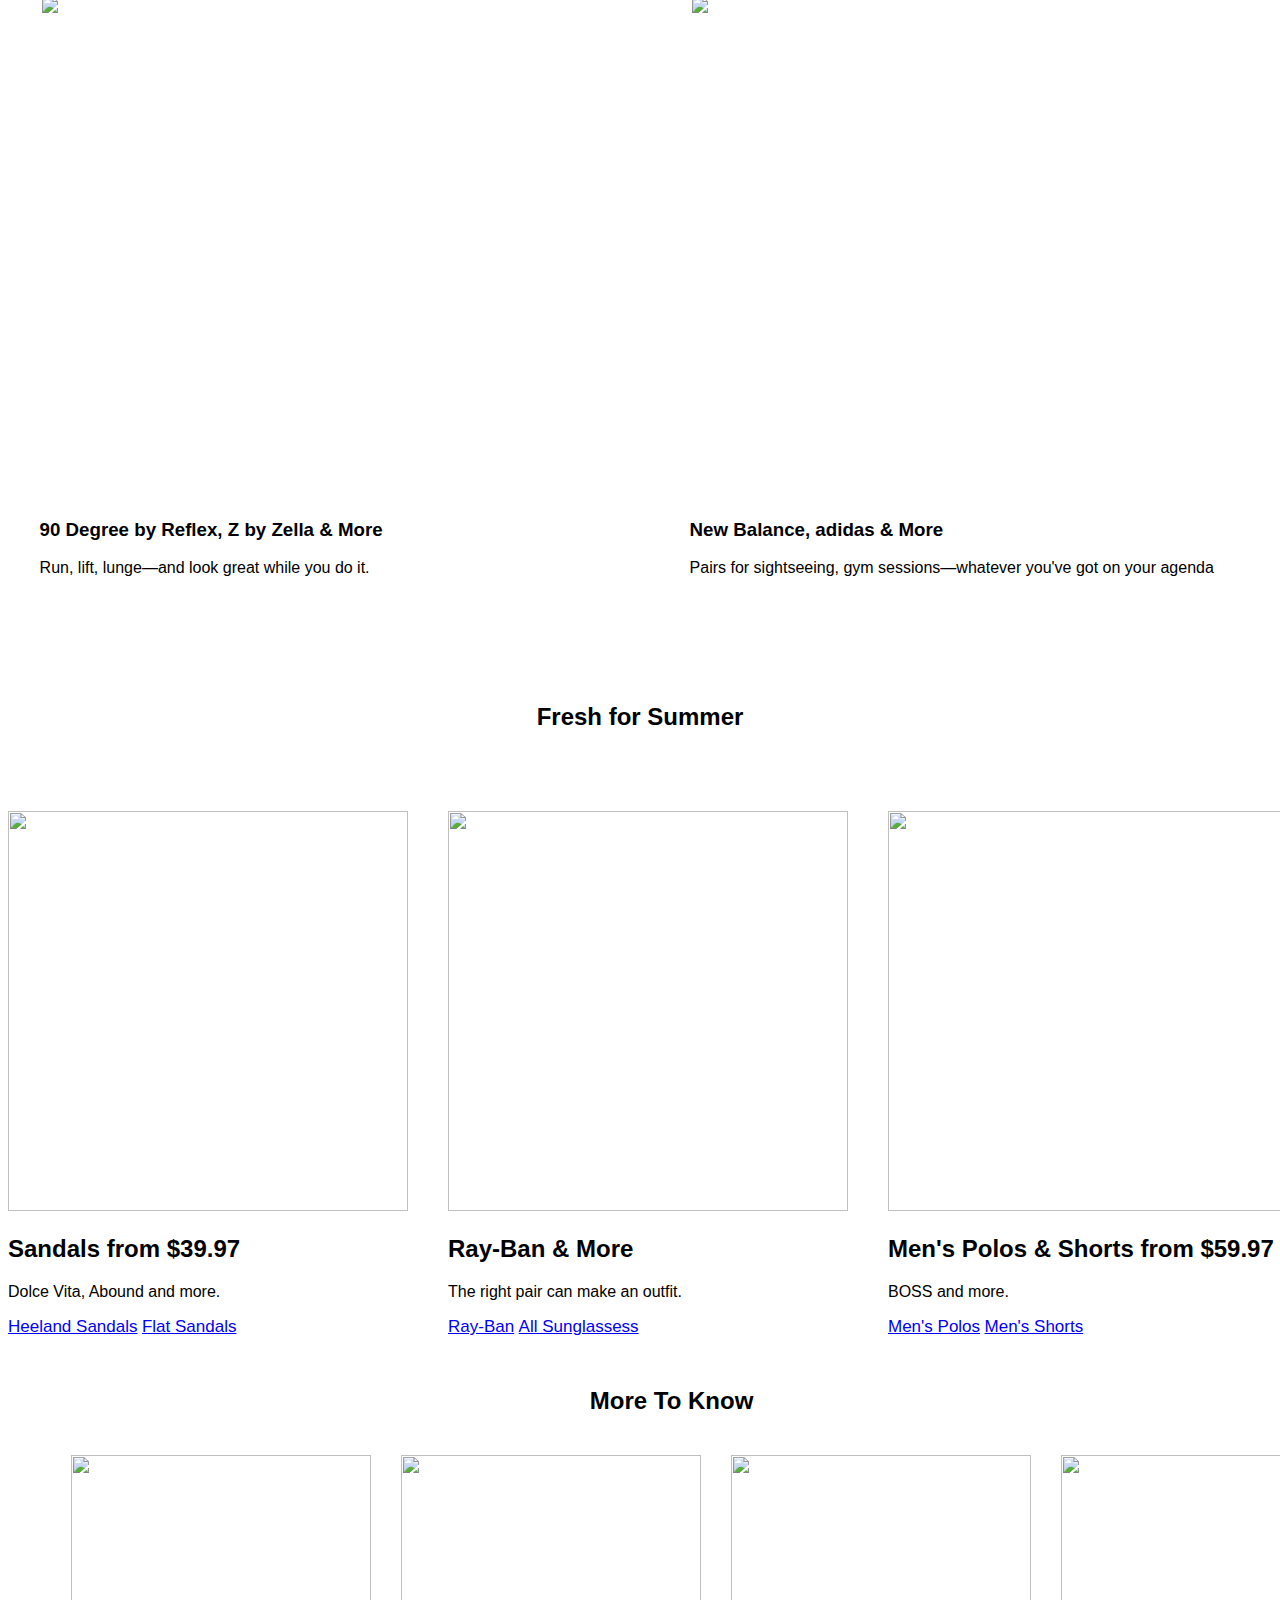
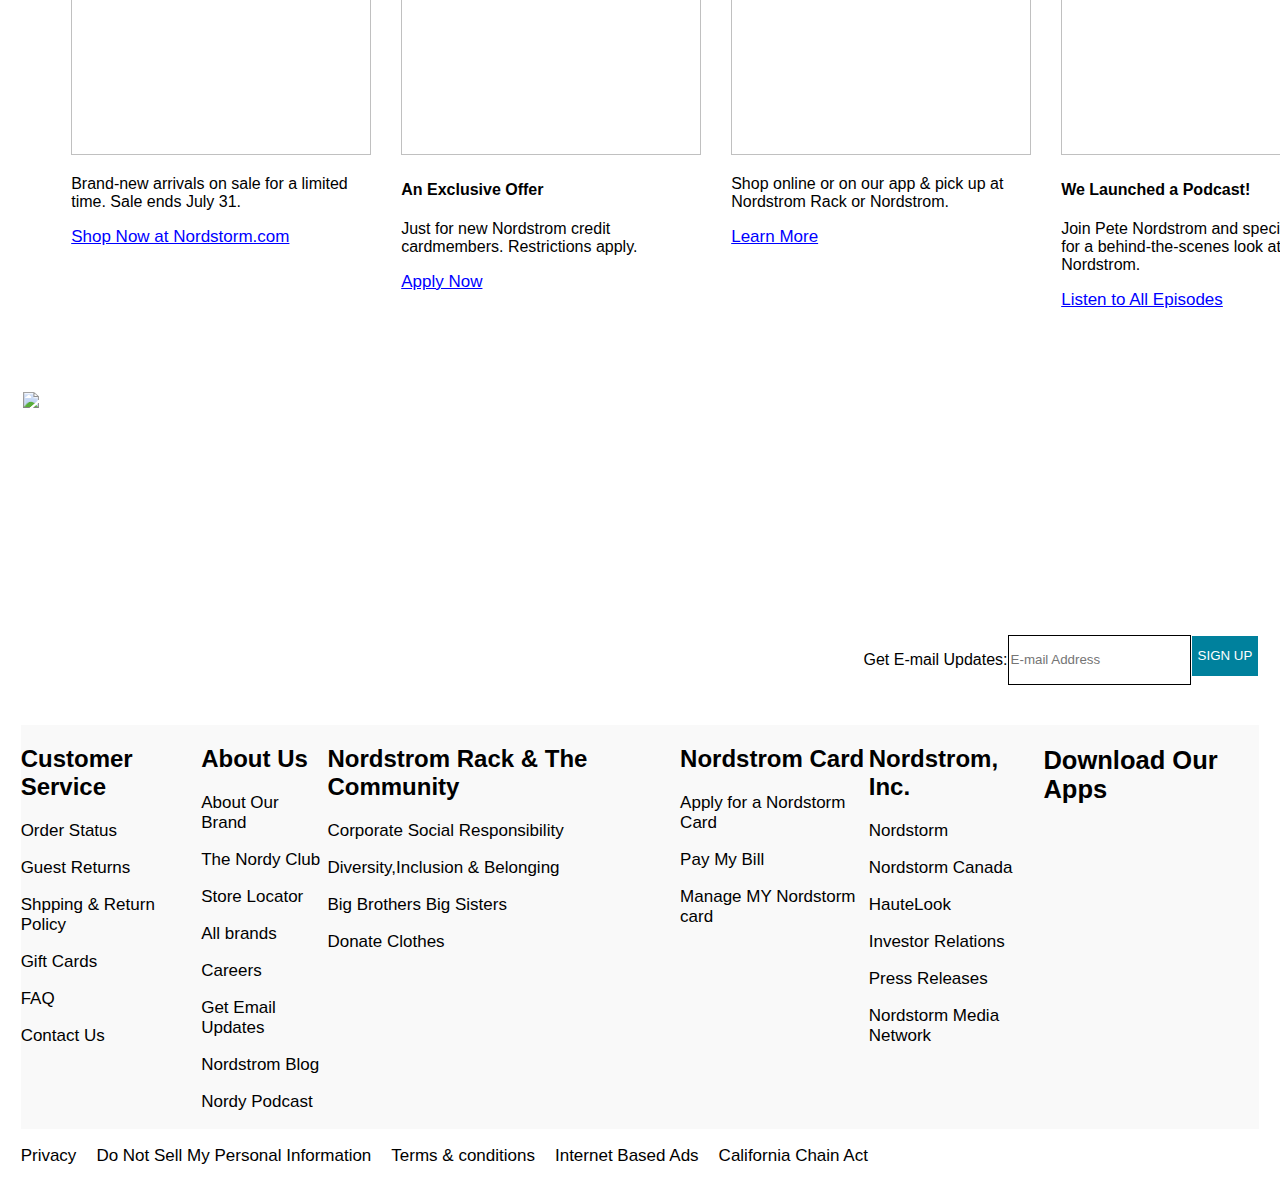
==== commit b4792198: "Update index.html" ====
--- a/index.html
+++ b/index.html
@@ -9,7 +9,7 @@
     <link rel="stylesheet" href="../style/navbar.css">
     <link rel="stylesheet" href="../style/footer.css">
     <link rel="stylesheet" href="../style/bodypart.css">
- <!-- fp02_114_Day-3 -->
+ 
 
     <link rel="stylesheet" href="./style/navbar.css">
     <link rel="stylesheet" href="./style/footer.css">
--- a/style/footer.css
+++ b/style/footer.css
@@ -61,7 +61,8 @@
 }
 #exclusive>a>img{
     width: 100%;
-    border: 2px solid green;
+    height: 200px;
+   
 }
 #footer_body{
     width: 98%;
@@ -69,4 +70,4 @@
 }
 #prabhat{
     height: 200px;
-}+}
--- a/style/bodypart.css
+++ b/style/bodypart.css
@@ -122,4 +122,10 @@
 #slider>img{
     width: 100%;
     height: 650px;
-}+}
+#slider_down>img{
+    height: 200px;
+    width: 98%;
+    /* border: 10px solid red; */
+    margin-left: 1%;
+}
--- a/style/footer.css
+++ b/style/footer.css
@@ -61,7 +61,8 @@
 }
 #exclusive>a>img{
     width: 100%;
-    border: 2px solid green;
+    height: 200px;
+   
 }
 #footer_body{
     width: 98%;
@@ -69,4 +70,4 @@
 }
 #prabhat{
     height: 200px;
-}+}
--- a/style/bodypart.css
+++ b/style/bodypart.css
@@ -122,4 +122,10 @@
 #slider>img{
     width: 100%;
     height: 650px;
-}+}
+#slider_down>img{
+    height: 200px;
+    width: 98%;
+    /* border: 10px solid red; */
+    margin-left: 1%;
+}
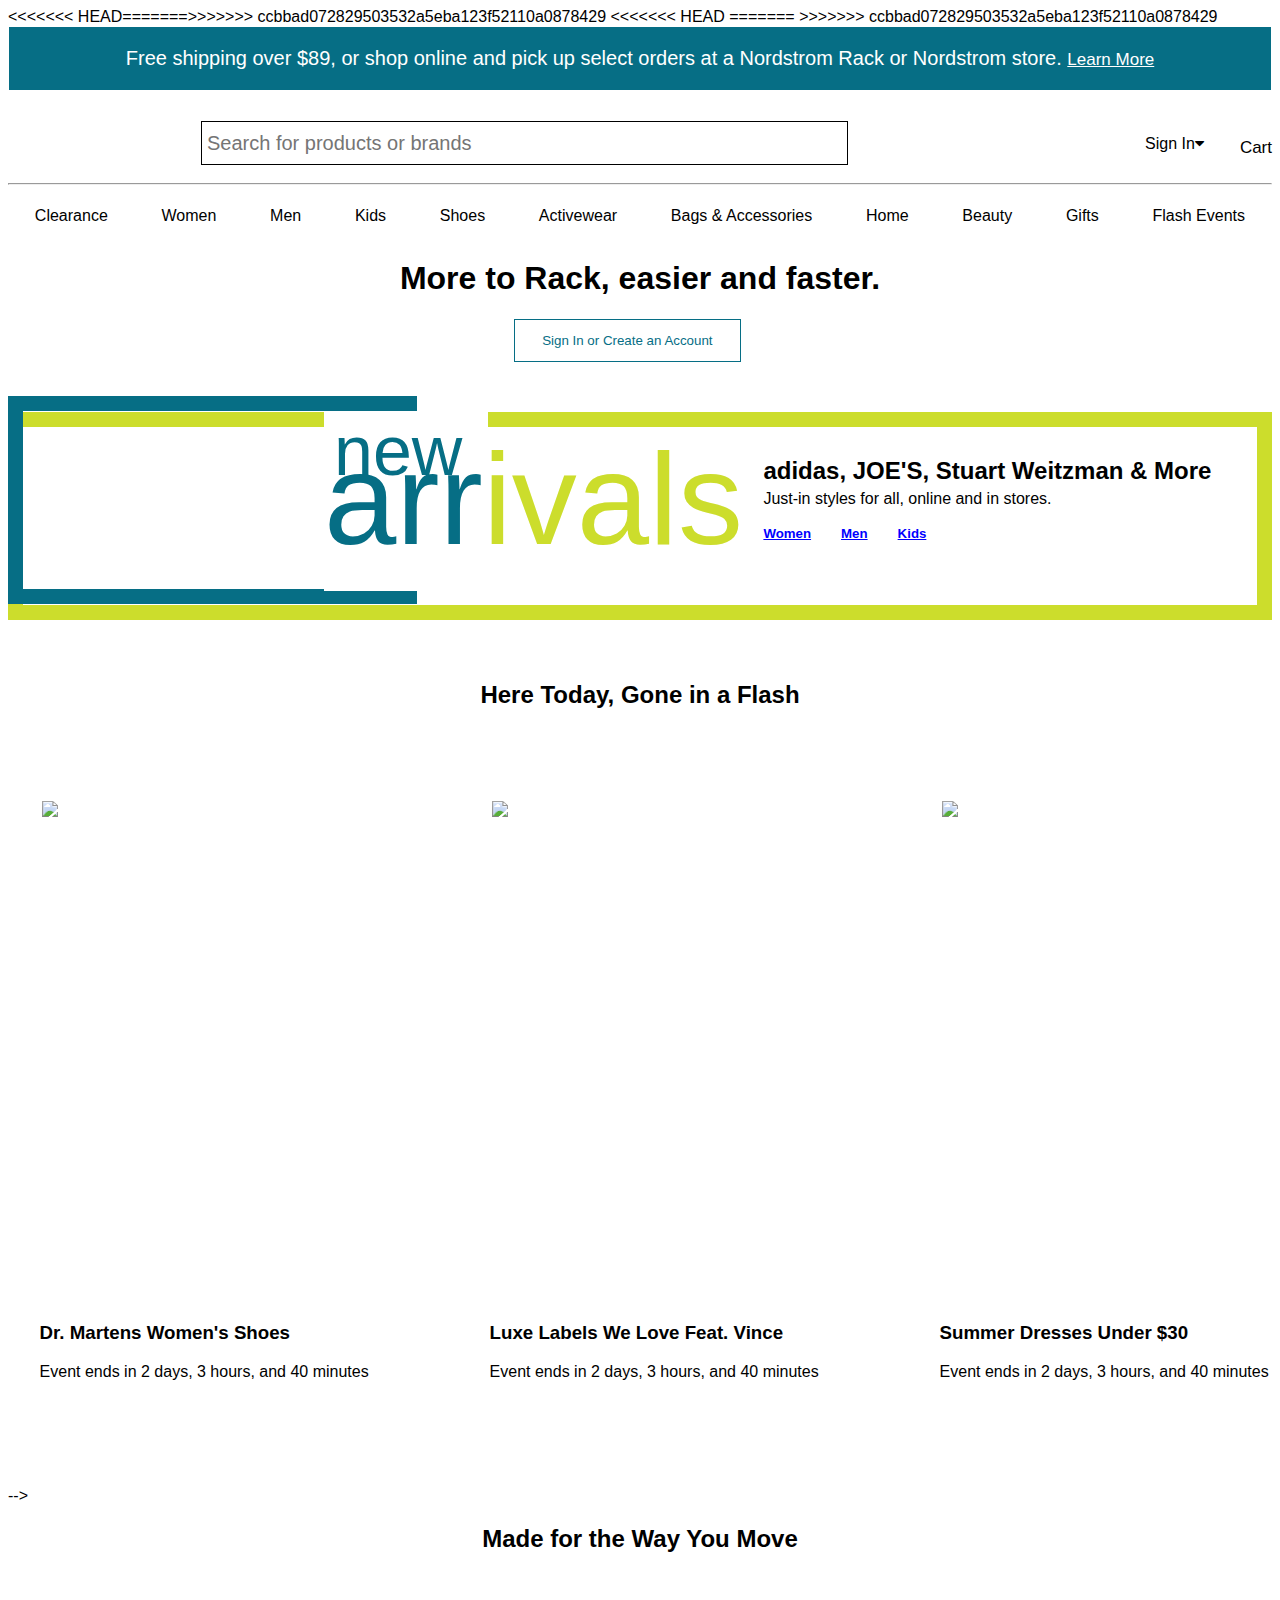
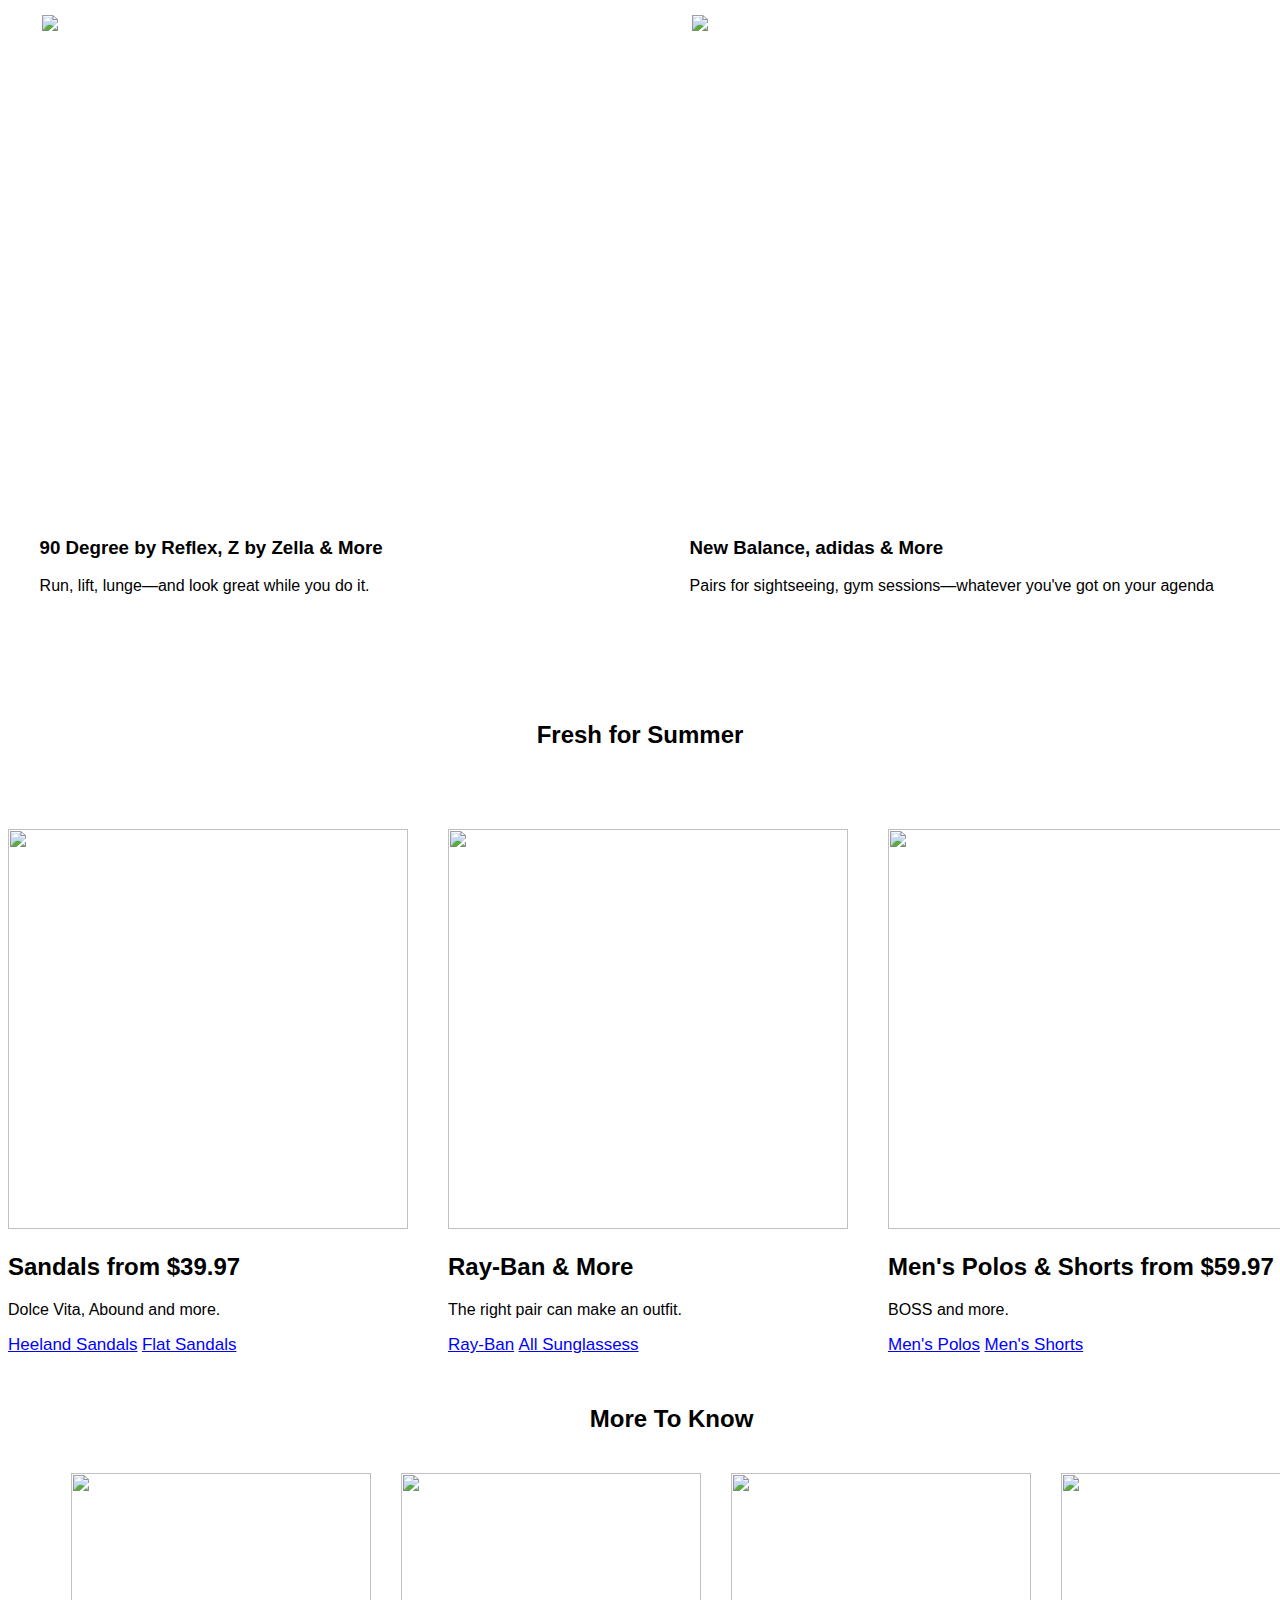
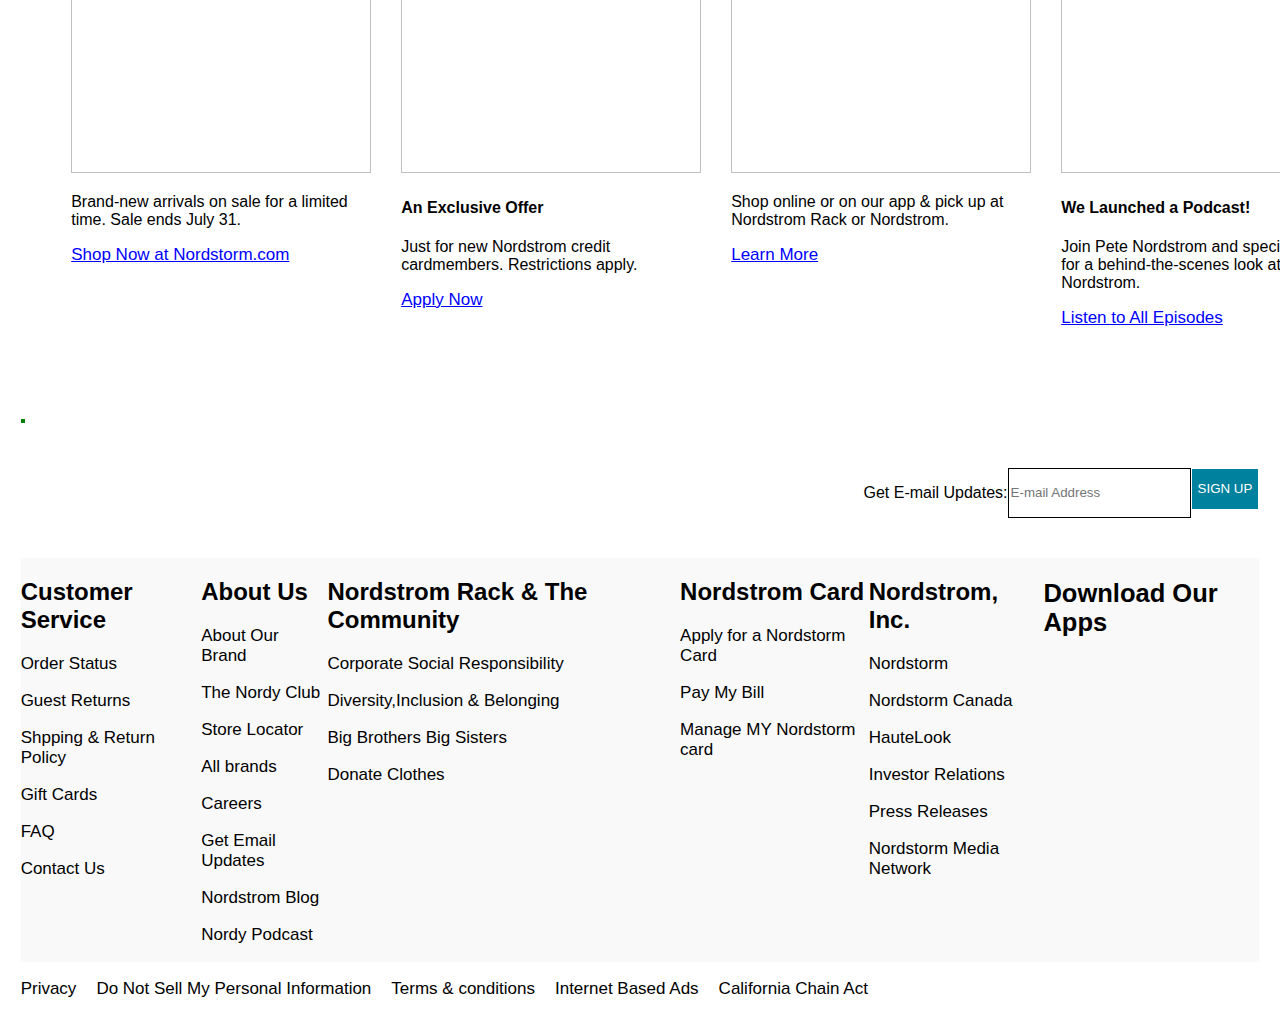
==== commit d7f19276: "Merge branch 'master' of https://github.com/Jhala26/goofy-mask-1795" ====
--- a/index.html
+++ b/index.html
@@ -1,5 +1,6 @@
 <!DOCTYPE html>
 <html lang="en">
+
 <head>
     <meta charset="UTF-8">
     <meta http-equiv="X-UA-Compatible" content="IE=edge">
@@ -9,112 +10,119 @@
     <link rel="stylesheet" href="../style/navbar.css">
     <link rel="stylesheet" href="../style/footer.css">
     <link rel="stylesheet" href="../style/bodypart.css">
- 
+    <!-- fp02_114_Day-3 -->
 
     <link rel="stylesheet" href="./style/navbar.css">
     <link rel="stylesheet" href="./style/footer.css">
     <link rel="stylesheet" href="./style/bodypart.css">
- 
-
-    <!-- <link href="https://cdn.jsdelivr.net/npm/bootstrap@5.2.0-beta1/dist/css/bootstrap.min.css" rel="stylesheet" integrity="sha384-0evHe/X+R7YkIZDRvuzKMRqM+OrBnVFBL6DOitfPri4tjfHxaWutUpFmBp4vmVor" crossorigin="anonymous"> -->
-
-
-    
-
-
-
-
-    <script
-       src="https://kit.fontawesome.com/24c494a6b6.js"
-       crossorigin="anonymous"
-     ></script>
-     <link rel="stylesheet" 
-          href=
-"https://cdnjs.cloudflare.com/ajax/libs/font-awesome/4.7.0/css/font-awesome.min.css">
+    <<<<<<< HEAD=======>>>>>>> ccbbad072829503532a5eba123f52110a0878429
+
+        <!-- <link href="https://cdn.jsdelivr.net/npm/bootstrap@5.2.0-beta1/dist/css/bootstrap.min.css" rel="stylesheet" integrity="sha384-0evHe/X+R7YkIZDRvuzKMRqM+OrBnVFBL6DOitfPri4tjfHxaWutUpFmBp4vmVor" crossorigin="anonymous"> -->
+
+
+        <<<<<<< HEAD <script src="https://kit.fontawesome.com/24c494a6b6.js" crossorigin="anonymous">
+            </script>
+            <link rel="stylesheet"
+                href="https://cdnjs.cloudflare.com/ajax/libs/font-awesome/4.7.0/css/font-awesome.min.css">
+            =======
+
+
+
+
+
+            <script src="https://kit.fontawesome.com/24c494a6b6.js" crossorigin="anonymous"></script>
+            <link rel="stylesheet"
+                href="https://cdnjs.cloudflare.com/ajax/libs/font-awesome/4.7.0/css/font-awesome.min.css">
+            >>>>>>> ccbbad072829503532a5eba123f52110a0878429
 </head>
 <style>
-    #more_to_know{
+    #more_to_know {
         width: 95%;
         margin-left: 5%;
         margin-bottom: 80px;
         margin-top: 50px;
     }
 
-    #more_to_know>h2{
+    #more_to_know>h2 {
         text-align: center;
         margin-bottom: 40px;
     }
-    #more_to_know>div{
+
+    #more_to_know>div {
         display: flex;
         justify-content: space-around;
         gap: 30px;
     }
-    #more_to_know>div>div>img{
+
+    #more_to_know>div>div>img {
         height: 300px;
         width: 300px;
     }
-    #more_to_know>div>div>a{
+
+    #more_to_know>div>div>a {
         color: blue;
         text-decoration: underline;
-        
-    }
-
-    #fresh_for_summer>h2{
+
+    }
+
+    #fresh_for_summer>h2 {
         text-align: center;
         margin-top: 40px;
         margin-bottom: 80px;
     }
-    #fresh_for_summer>div{
+
+    #fresh_for_summer>div {
         display: flex;
         justify-content: space-around;
         gap: 40px;
     }
-    #fresh_for_summer>div>div>img{
+
+    #fresh_for_summer>div>div>img {
         height: 400px;
         width: 400px;
     }
-    #fresh_for_summer>div>div>div>a{
+
+    #fresh_for_summer>div>div>div>a {
         color: blue;
         text-decoration: underline;
         gap: 30px;
     }
-    
-
 </style>
+
 <body>
     <div id="mainnavbar">
     </div>
 
-    
+
     <!-- *********body part**************** -->
     <h1 class="more">More to Rack, easier and faster.</h2>
-    <button id="signbtn">Sign In or Create an Account</button>
-
-    <div id="new_arrivals">
-        <div id="joe">
-            <h2>adidas, JOE'S, Stuart Weitzman & More</h2>
-            <p>Just-in styles for all, online and in stores.</p>
-            <div id="adidas">
-                <h5>Women</h5>
-                <h5>Men</h5>
-                <h5>Kids</h5>
-            </div>
-        </div>
-    </div>
-    <div id="new_arrivals2">
-        
-
-    </div>
-    <div id="new_arrival_box">
-        <p class="new">new</p>
-        <p class="arrivals">arr<span class="rivals">ivals</span></p>
-    </div>
-
-    <div id="slider">
-        
-
-    </div>
-    <!-- <div id="slider">
+        <button id="signbtn">Sign In or Create an Account</button>
+
+        <div id="new_arrivals">
+            <div id="joe">
+                <h2>adidas, JOE'S, Stuart Weitzman & More</h2>
+                <p>Just-in styles for all, online and in stores.</p>
+                <div id="adidas">
+                    <h5>Women</h5>
+                    <h5>Men</h5>
+                    <h5>Kids</h5>
+                </div>
+            </div>
+        </div>
+        <div id="new_arrivals2">
+
+
+        </div>
+        <div id="new_arrival_box">
+            <p class="new">new</p>
+            <p class="arrivals">arr<span class="rivals">ivals</span></p>
+        </div>
+
+        <div id="slider">
+
+
+        </div>
+        <!-- <div id="slider">
         <div id="carouselExampleFade" class="carousel slide carousel-fade" data-bs-ride="carousel">
             <div class="carousel-inner">
               <a href="">
@@ -155,139 +163,157 @@
     </div> -->
 
 
-    <h2 class="here">Here Today, Gone in a Flash</h2>
-
-    <div class="herebox">
-        
-            <div>
-                <a href="">
-                <img src="https://n.nordstrommedia.com/id/efb335a3-3217-4676-95b7-a118165d044d.jpeg?h=1224&w=1224" alt="">
-            </a>
-            <h3>Dr. Martens Women's Shoes</h3>
-            <p>Event ends in 2 days, 3 hours, and 40 minutes</p>
-            </div>
-            
-        
-        <div>
-            <a href="">
-                <img src="https://n.nordstrommedia.com/id/b703c26f-d7a7-40a5-97ea-edccc70c4c58.jpeg?h=1224&w=1224" alt="">
-            </a>
-            <h3>Luxe Labels We Love Feat. Vince</h3>
-            <p>Event ends in 2 days, 3 hours, and 40 minutes</p>
-
-        </div>
-        <div>
-            <a href="">
-                <img src="https://n.nordstrommedia.com/id/483097c6-24bb-4103-94c3-8af7c568f794.jpeg?h=1224&w=1224" alt="">
-            </a>
-            <h3>Summer Dresses Under $30</h3>
-            <p>Event ends in 2 days, 3 hours, and 40 minutes</p>
-        </div>
-    </div> -->
-
-    <!-- ***************Made for the Way You Move********** -->
-
-    <h2 class="made">Made for the Way You Move</h2>
-
-    <div class="dr_martens">
-        
-        <div>
-            <a href="">
-            <img src="https://n.nordstrommedia.com/id/efb335a3-3217-4676-95b7-a118165d044d.jpeg?h=1224&w=1224" alt="">
-        </a>
-        <h3>90 Degree by Reflex, Z by Zella & More</h3>
-        <p>Run, lift, lunge—and look great while you do it.</p>
-        <a href="">Women's Workout Sets</a>
-        <a href="">All Women's Activewear</a>
-        </div>
-        
-    
-    <div>
-        <a href="">
-            <img src="https://n.nordstrommedia.com/id/b703c26f-d7a7-40a5-97ea-edccc70c4c58.jpeg?h=1224&w=1224" alt="">
-        </a>
-        <h3>New Balance, adidas & More</h3>
-        <p>Pairs for sightseeing, gym sessions—whatever you've got on your agenda</p>
-        <a href="">Sneakers for All</a>
-
-    </div>
-    
-</div> 
-<div id="slider_down"></div>
-
-<div id="fresh_for_summer">
-    <h2>Fresh for Summer</h2>
-    <div>
-        <div><img src="https://image.made-in-china.com/43f34j00PeITEvuauDql/High-Heel-Sandel-Lady-Shoes-S-H5-.jpg" alt="">
-            <h2>Sandals from $39.97</h2>
-            <p>Dolce Vita, Abound and more.</p>
-            <div>
-                <a href="">Heeland Sandals</a>
-                <a href="">Flat Sandals</a>
-            </div>
-        </div>
-
-        <div><img src="https://encrypted-tbn0.gstatic.com/images?q=tbn:ANd9GcQ8FQMLclQclEjliEaEalMgte2aXIigEbN1Bw&usqp=CAU" alt="">
-            <h2>Ray-Ban & More</h2>
-            <p>The right pair can make an outfit.</p>
-            <div>
-                <a href="">Ray-Ban</a>
-                <a href="">All Sunglassess</a>
-            </div>
-        </div>
-
-        <div><img src="https://c.tenor.com/kB_zB_PAf-8AAAAM/savex-shirts.gif" alt="">
-            <h2>Men's Polos & Shorts from $59.97</h2>
-            <p>BOSS and more.</p>
-            <div>
-                <a href="">Men's Polos</a>
-                <a href="">Men's Shorts</a>
-            </div>
-        </div>
-
-
-        
-
-
-
-    </div>
-</div>
-
-<div id="more_to_know">
-    <h2>More To Know</h2>
-    <div>
-        <div><img src="https://www.gifimages.pics/images/quotes/english/general/best-happy-anniversary-gif-52650-298450.gif" alt="">
-            <p>Brand-new arrivals on sale for a limited time. Sale ends July 31.</p>
-            <a href="">Shop Now at Nordstorm.com</a>
-        </div>
-
-        <div><img src="https://img.freepik.com/premium-vector/bonus-sign-letters-3d-decor-with-confetti-word-bonus-design-background-card-banner-confetti-decoration_41737-258.jpg?w=2000" alt="">
-            <h4>An Exclusive Offer</h4>
-            <p>Just for new Nordstrom credit cardmembers. Restrictions apply.</p>
-            <a href="">Apply Now</a>
-        </div>
-
-        <div><img src="https://i.pinimg.com/originals/b9/51/ff/b951ffe771d095830fd4a39f845a2e57.gif" alt="">
-            <p>Shop online or on our app & pick up at Nordstrom Rack or Nordstrom.</p>
-            <a href="">Learn More</a>
-        </div>
-
-        <div><img src="https://1z1euk35x7oy36s8we4dr6lo-wpengine.netdna-ssl.com/wp-content/uploads/2022/05/Gummicube_Branding-Banners_220526_970x250_GIF-Layers.gif" alt="">
-            <h4>We Launched a Podcast!</h4>
-            <p>Join Pete Nordstrom and special guests for a behind-the-scenes look at Nordstrom. </p>
-            <a href="">Listen to All Episodes</a>
-        </div>
-
-
-    </div>
-</div>
-
-
-<!-- ********************footer******************* -->
-<div id="footer_body">   
-</div>
-<script src="https://cdn.jsdelivr.net/npm/bootstrap@5.2.0-beta1/dist/js/bootstrap.bundle.min.js" integrity="sha384-pprn3073KE6tl6bjs2QrFaJGz5/SUsLqktiwsUTF55Jfv3qYSDhgCecCxMW52nD2" crossorigin="anonymous"></script>
+        <h2 class="here">Here Today, Gone in a Flash</h2>
+
+        <div class="herebox">
+
+            <div>
+                <a href="">
+                    <img src="https://n.nordstrommedia.com/id/efb335a3-3217-4676-95b7-a118165d044d.jpeg?h=1224&w=1224"
+                        alt="">
+                </a>
+                <h3>Dr. Martens Women's Shoes</h3>
+                <p>Event ends in 2 days, 3 hours, and 40 minutes</p>
+            </div>
+
+
+            <div>
+                <a href="">
+                    <img src="https://n.nordstrommedia.com/id/b703c26f-d7a7-40a5-97ea-edccc70c4c58.jpeg?h=1224&w=1224"
+                        alt="">
+                </a>
+                <h3>Luxe Labels We Love Feat. Vince</h3>
+                <p>Event ends in 2 days, 3 hours, and 40 minutes</p>
+
+            </div>
+            <div>
+                <a href="">
+                    <img src="https://n.nordstrommedia.com/id/483097c6-24bb-4103-94c3-8af7c568f794.jpeg?h=1224&w=1224"
+                        alt="">
+                </a>
+                <h3>Summer Dresses Under $30</h3>
+                <p>Event ends in 2 days, 3 hours, and 40 minutes</p>
+            </div>
+        </div> -->
+
+        <!-- ***************Made for the Way You Move********** -->
+
+        <h2 class="made">Made for the Way You Move</h2>
+
+        <div class="dr_martens">
+
+            <div>
+                <a href="">
+                    <img src="https://n.nordstrommedia.com/id/efb335a3-3217-4676-95b7-a118165d044d.jpeg?h=1224&w=1224"
+                        alt="">
+                </a>
+                <h3>90 Degree by Reflex, Z by Zella & More</h3>
+                <p>Run, lift, lunge—and look great while you do it.</p>
+                <a href="">Women's Workout Sets</a>
+                <a href="">All Women's Activewear</a>
+            </div>
+
+
+            <div>
+                <a href="">
+                    <img src="https://n.nordstrommedia.com/id/b703c26f-d7a7-40a5-97ea-edccc70c4c58.jpeg?h=1224&w=1224"
+                        alt="">
+                </a>
+                <h3>New Balance, adidas & More</h3>
+                <p>Pairs for sightseeing, gym sessions—whatever you've got on your agenda</p>
+                <a href="">Sneakers for All</a>
+
+            </div>
+
+        </div>
+        <div id="slider_down"></div>
+
+        <div id="fresh_for_summer">
+            <h2>Fresh for Summer</h2>
+            <div>
+                <div><img
+                        src="https://image.made-in-china.com/43f34j00PeITEvuauDql/High-Heel-Sandel-Lady-Shoes-S-H5-.jpg"
+                        alt="">
+                    <h2>Sandals from $39.97</h2>
+                    <p>Dolce Vita, Abound and more.</p>
+                    <div>
+                        <a href="">Heeland Sandals</a>
+                        <a href="">Flat Sandals</a>
+                    </div>
+                </div>
+
+                <div><img
+                        src="https://encrypted-tbn0.gstatic.com/images?q=tbn:ANd9GcQ8FQMLclQclEjliEaEalMgte2aXIigEbN1Bw&usqp=CAU"
+                        alt="">
+                    <h2>Ray-Ban & More</h2>
+                    <p>The right pair can make an outfit.</p>
+                    <div>
+                        <a href="">Ray-Ban</a>
+                        <a href="">All Sunglassess</a>
+                    </div>
+                </div>
+
+                <div><img src="https://c.tenor.com/kB_zB_PAf-8AAAAM/savex-shirts.gif" alt="">
+                    <h2>Men's Polos & Shorts from $59.97</h2>
+                    <p>BOSS and more.</p>
+                    <div>
+                        <a href="">Men's Polos</a>
+                        <a href="">Men's Shorts</a>
+                    </div>
+                </div>
+
+
+
+
+
+
+            </div>
+        </div>
+
+        <div id="more_to_know">
+            <h2>More To Know</h2>
+            <div>
+                <div><img
+                        src="https://www.gifimages.pics/images/quotes/english/general/best-happy-anniversary-gif-52650-298450.gif"
+                        alt="">
+                    <p>Brand-new arrivals on sale for a limited time. Sale ends July 31.</p>
+                    <a href="">Shop Now at Nordstorm.com</a>
+                </div>
+
+                <div><img
+                        src="https://img.freepik.com/premium-vector/bonus-sign-letters-3d-decor-with-confetti-word-bonus-design-background-card-banner-confetti-decoration_41737-258.jpg?w=2000"
+                        alt="">
+                    <h4>An Exclusive Offer</h4>
+                    <p>Just for new Nordstrom credit cardmembers. Restrictions apply.</p>
+                    <a href="">Apply Now</a>
+                </div>
+
+                <div><img src="https://i.pinimg.com/originals/b9/51/ff/b951ffe771d095830fd4a39f845a2e57.gif" alt="">
+                    <p>Shop online or on our app & pick up at Nordstrom Rack or Nordstrom.</p>
+                    <a href="">Learn More</a>
+                </div>
+
+                <div><img
+                        src="https://1z1euk35x7oy36s8we4dr6lo-wpengine.netdna-ssl.com/wp-content/uploads/2022/05/Gummicube_Branding-Banners_220526_970x250_GIF-Layers.gif"
+                        alt="">
+                    <h4>We Launched a Podcast!</h4>
+                    <p>Join Pete Nordstrom and special guests for a behind-the-scenes look at Nordstrom. </p>
+                    <a href="">Listen to All Episodes</a>
+                </div>
+
+
+            </div>
+        </div>
+
+
+        <!-- ********************footer******************* -->
+        <div id="footer_body">
+        </div>
+        <script src="https://cdn.jsdelivr.net/npm/bootstrap@5.2.0-beta1/dist/js/bootstrap.bundle.min.js"
+            integrity="sha384-pprn3073KE6tl6bjs2QrFaJGz5/SUsLqktiwsUTF55Jfv3qYSDhgCecCxMW52nD2"
+            crossorigin="anonymous"></script>
 </body>
+
 </html>
 <script src="./script/index.js" type="module"></script>
-<script src="./script/slide.js"></script>
+<script src="./script/slide.js"></script>--- a/style/footer.css
+++ b/style/footer.css
@@ -61,8 +61,7 @@
 }
 #exclusive>a>img{
     width: 100%;
-    height: 200px;
-   
+    border: 2px solid green;
 }
 #footer_body{
     width: 98%;
@@ -70,4 +69,4 @@
 }
 #prabhat{
     height: 200px;
-}
+}--- a/style/footer.css
+++ b/style/footer.css
@@ -61,8 +61,7 @@
 }
 #exclusive>a>img{
     width: 100%;
-    height: 200px;
-   
+    border: 2px solid green;
 }
 #footer_body{
     width: 98%;
@@ -70,4 +69,4 @@
 }
 #prabhat{
     height: 200px;
-}
+}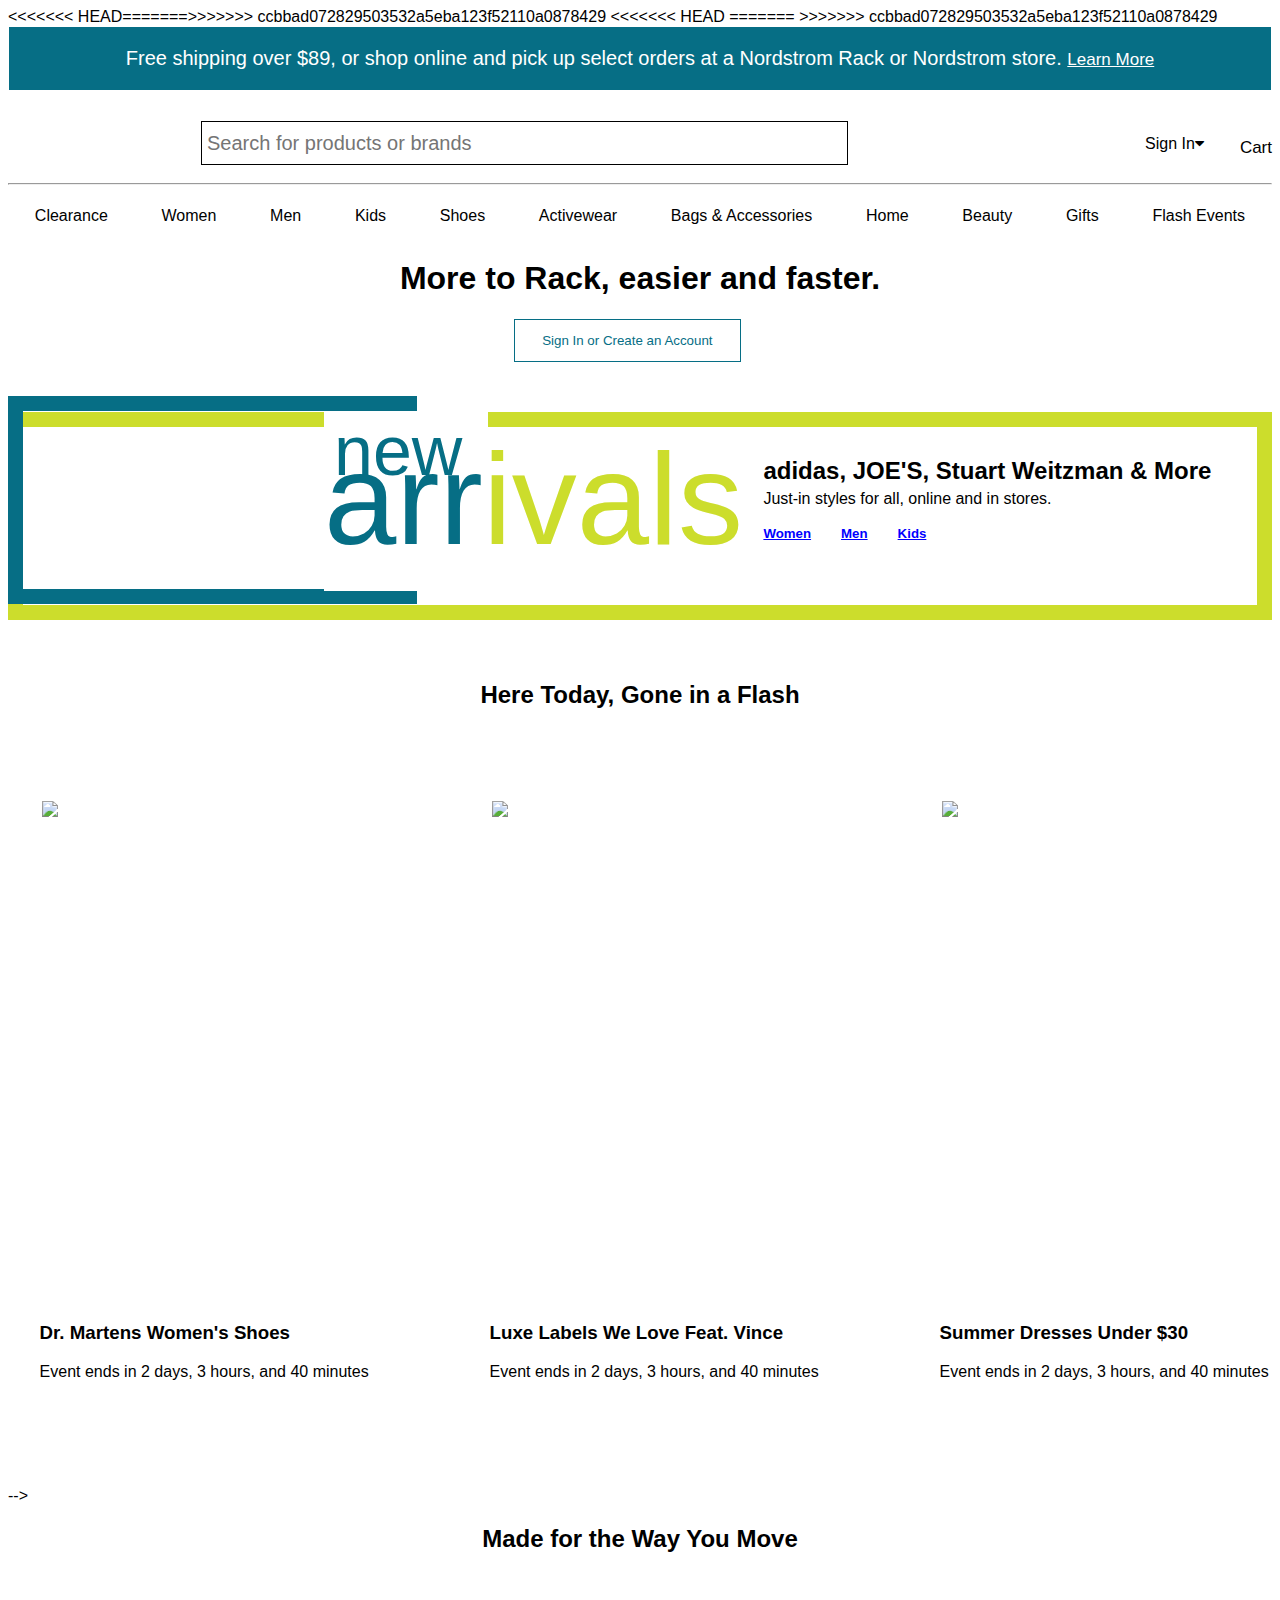
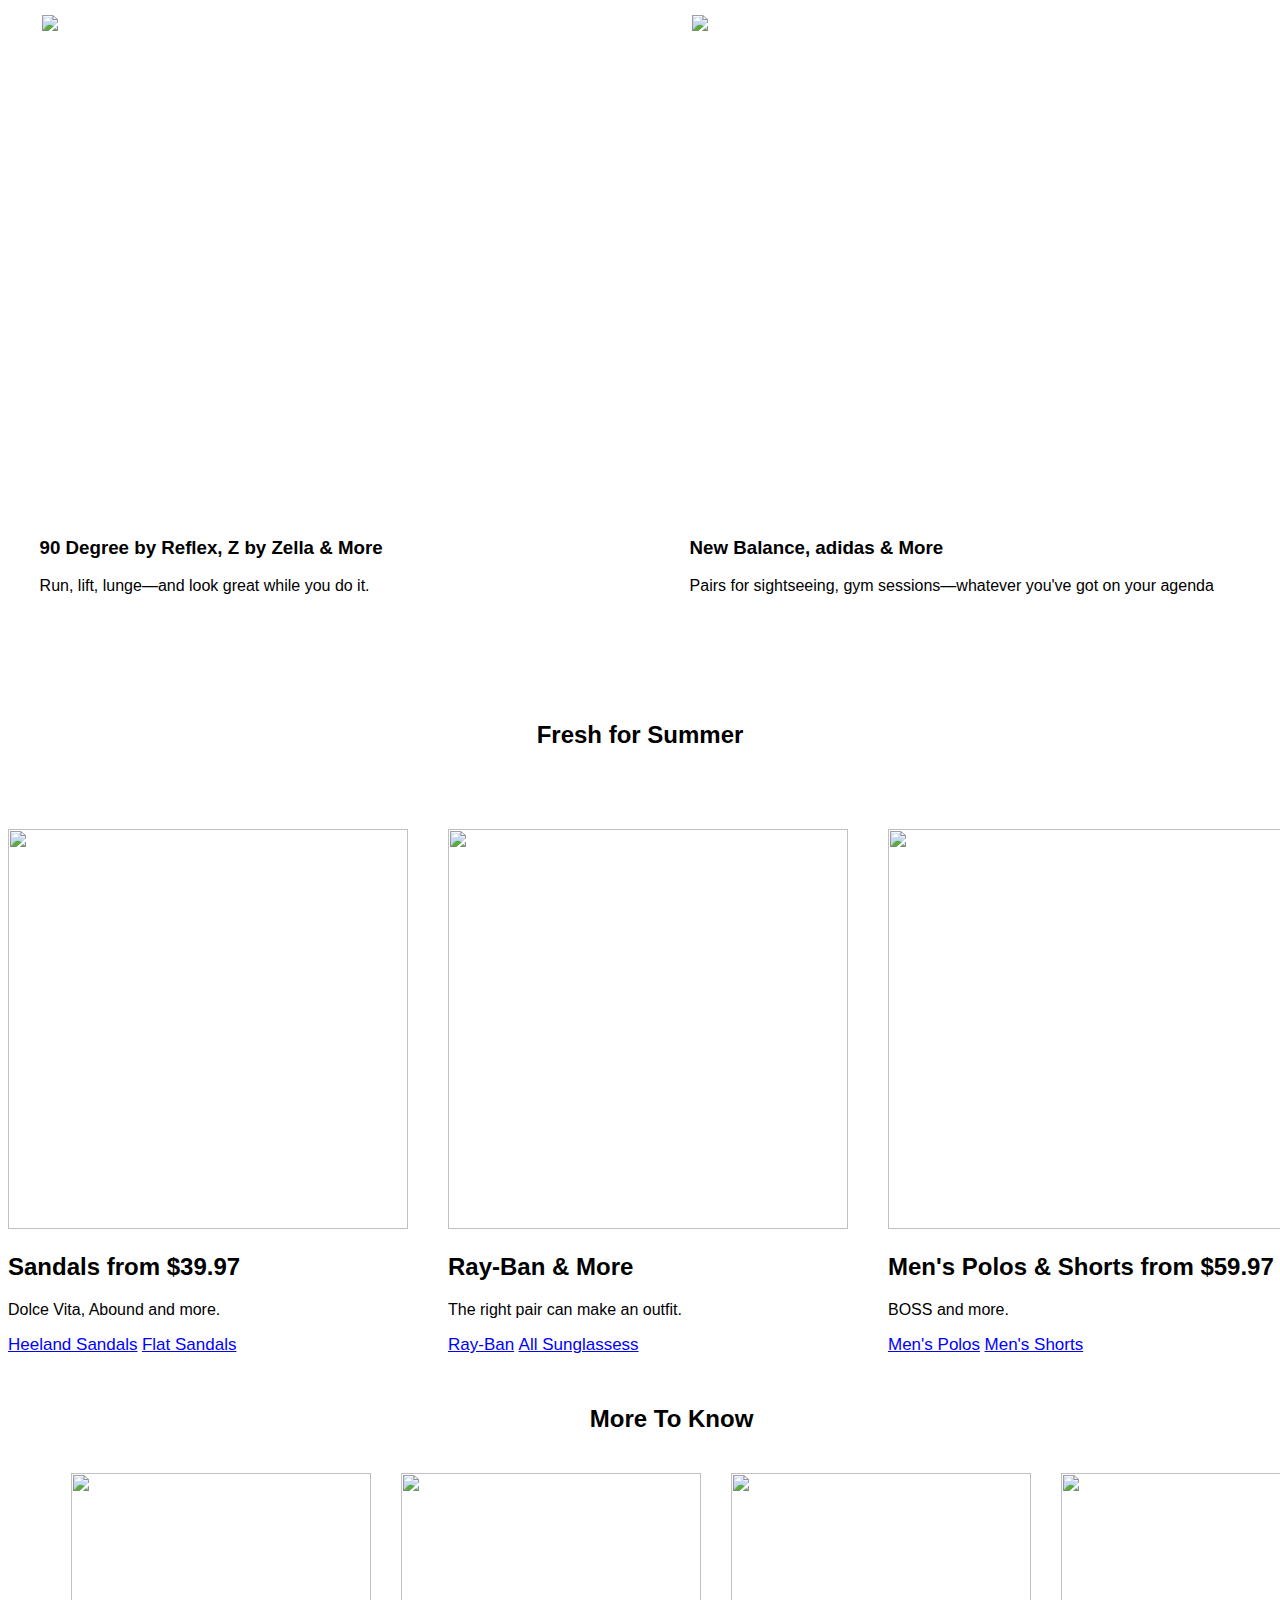
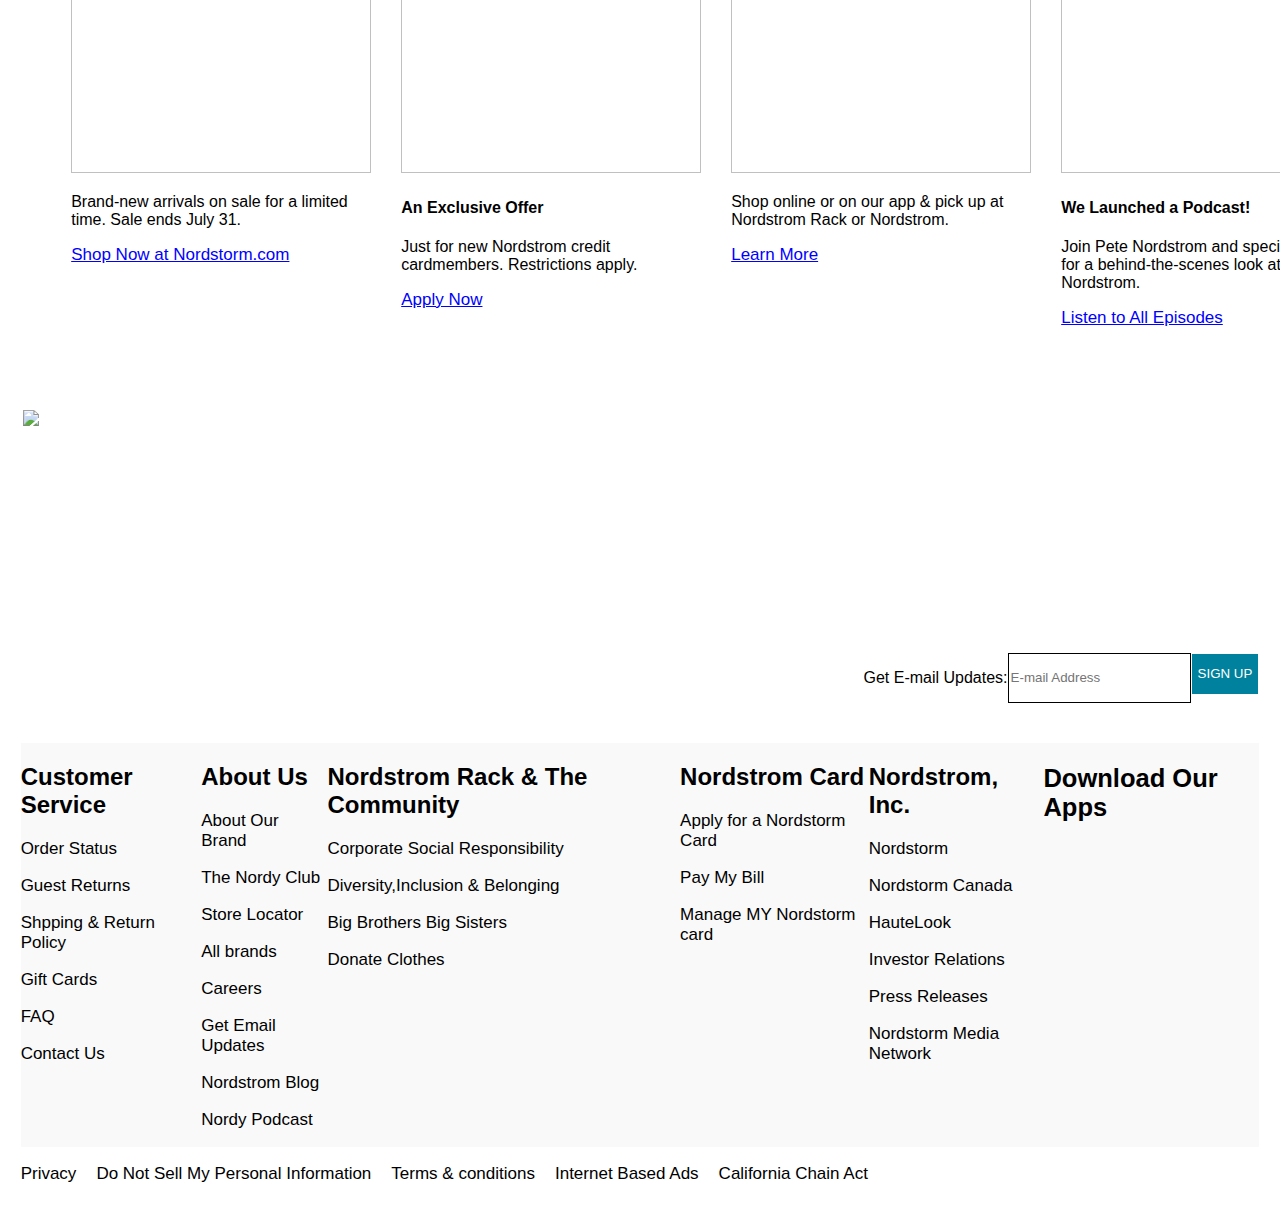
==== commit f8482306: "Merge branch 'master' of https://github.com/Jhala26/goofy-mask-1795" ====
--- a/index.html
+++ b/index.html
@@ -10,7 +10,7 @@
     <link rel="stylesheet" href="../style/navbar.css">
     <link rel="stylesheet" href="../style/footer.css">
     <link rel="stylesheet" href="../style/bodypart.css">
-    <!-- fp02_114_Day-3 -->
+ <!-- fp02_114_Day-3 -->
 
     <link rel="stylesheet" href="./style/navbar.css">
     <link rel="stylesheet" href="./style/footer.css">
--- a/style/footer.css
+++ b/style/footer.css
@@ -61,7 +61,8 @@
 }
 #exclusive>a>img{
     width: 100%;
-    border: 2px solid green;
+    height: 200px;
+   
 }
 #footer_body{
     width: 98%;
@@ -69,4 +70,4 @@
 }
 #prabhat{
     height: 200px;
-}+}
--- a/style/footer.css
+++ b/style/footer.css
@@ -61,7 +61,8 @@
 }
 #exclusive>a>img{
     width: 100%;
-    border: 2px solid green;
+    height: 200px;
+   
 }
 #footer_body{
     width: 98%;
@@ -69,4 +70,4 @@
 }
 #prabhat{
     height: 200px;
-}+}
